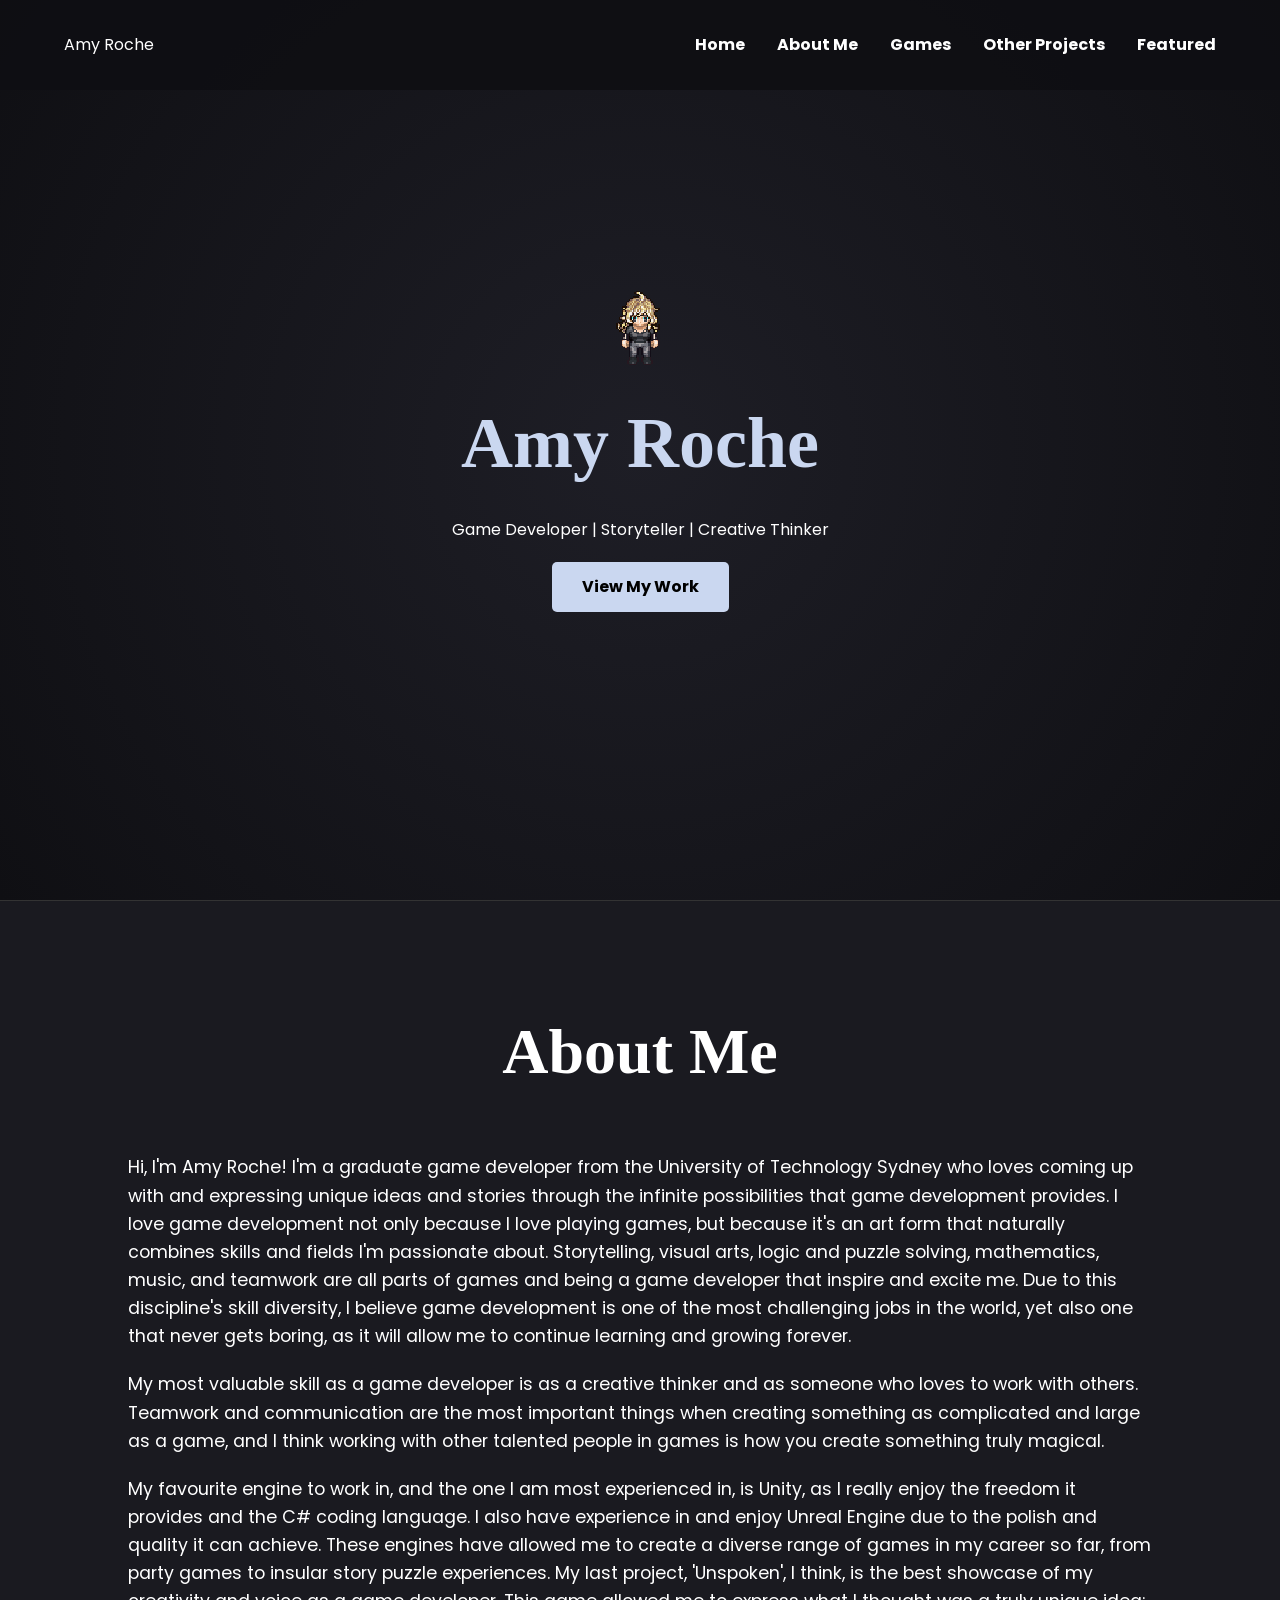
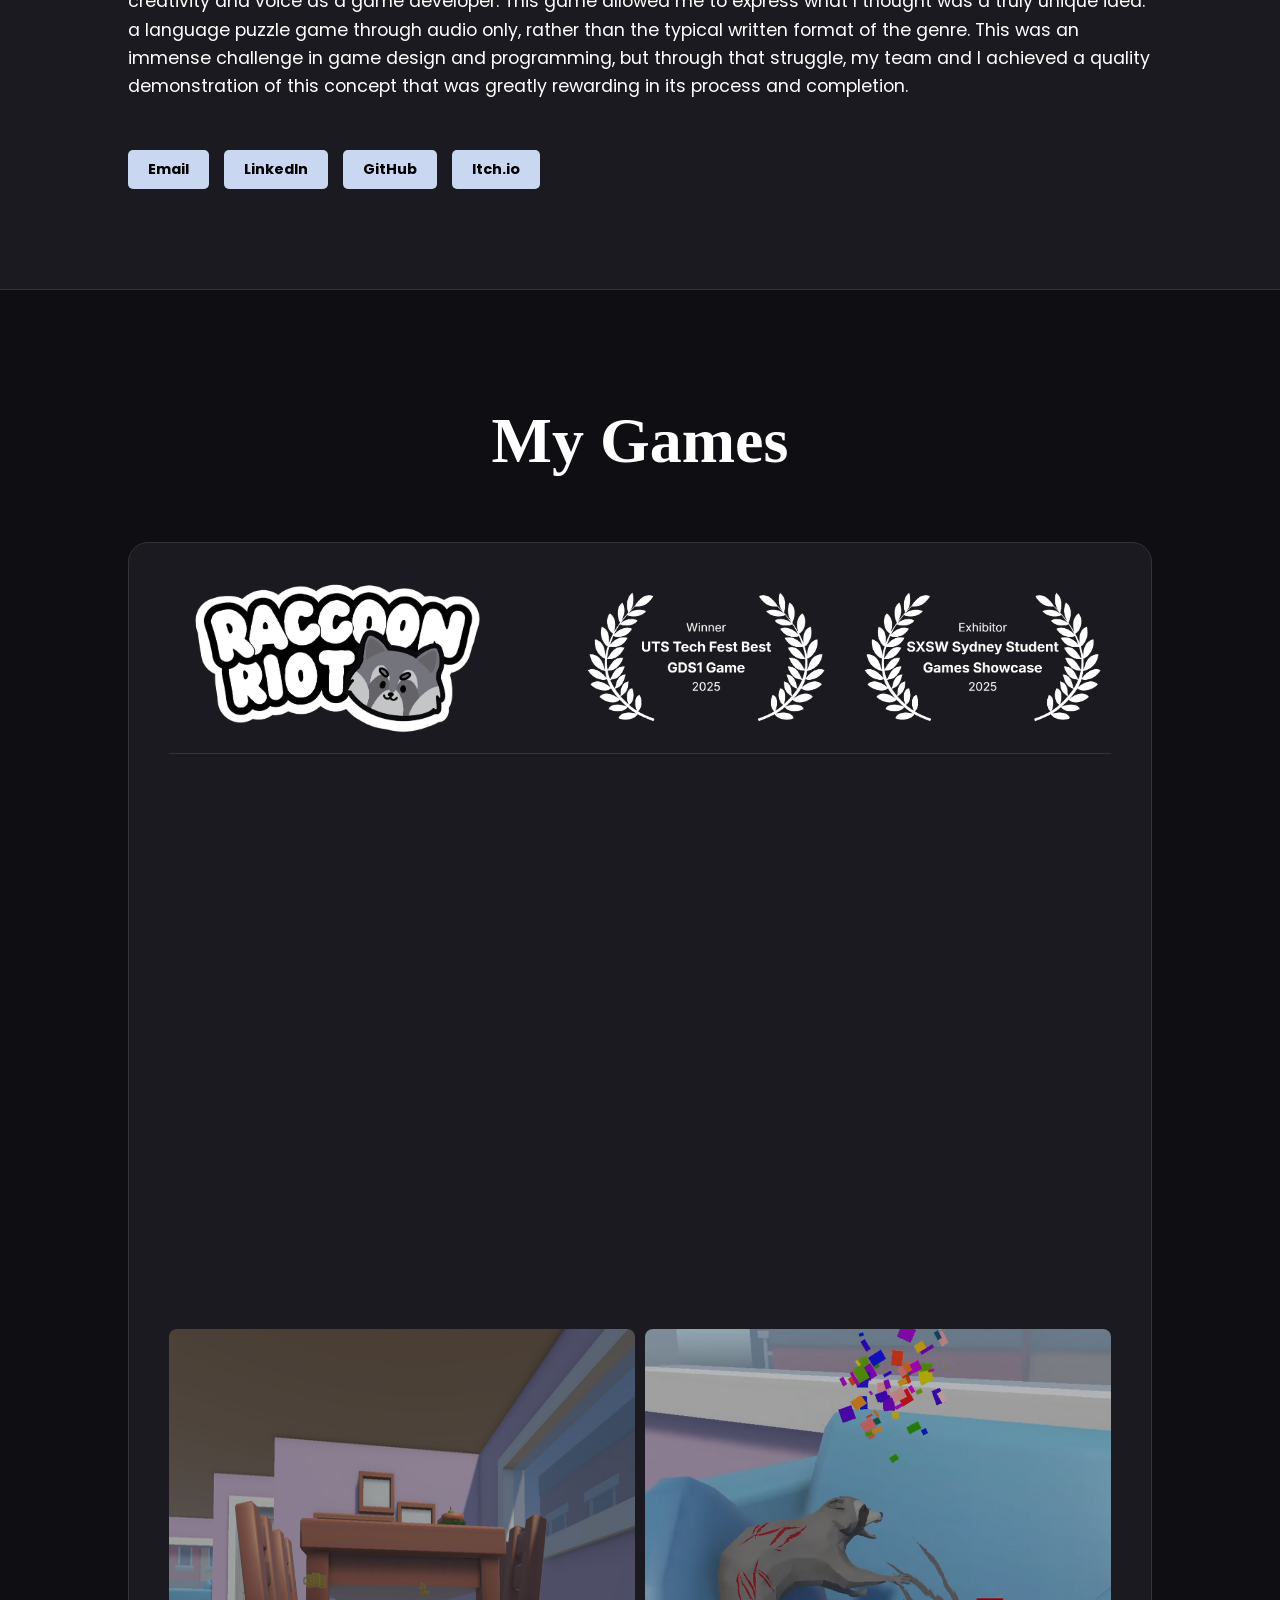
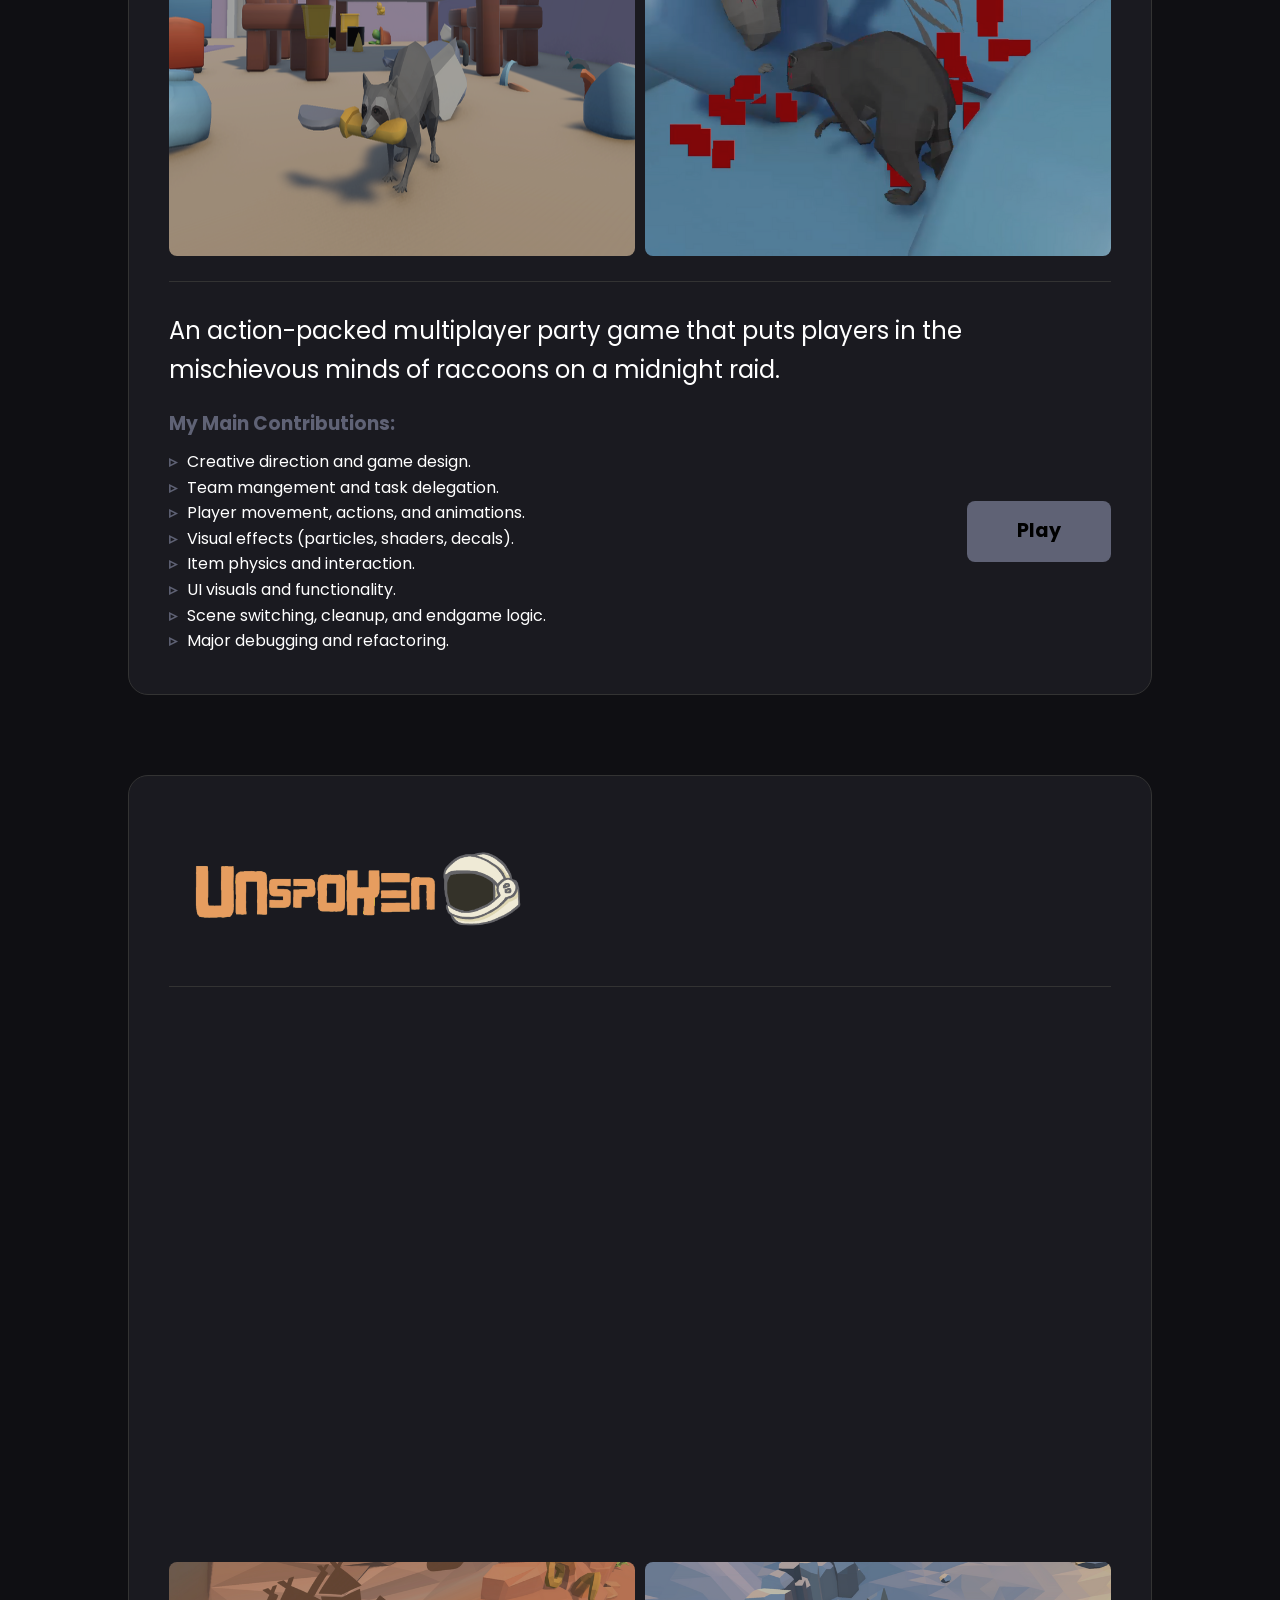
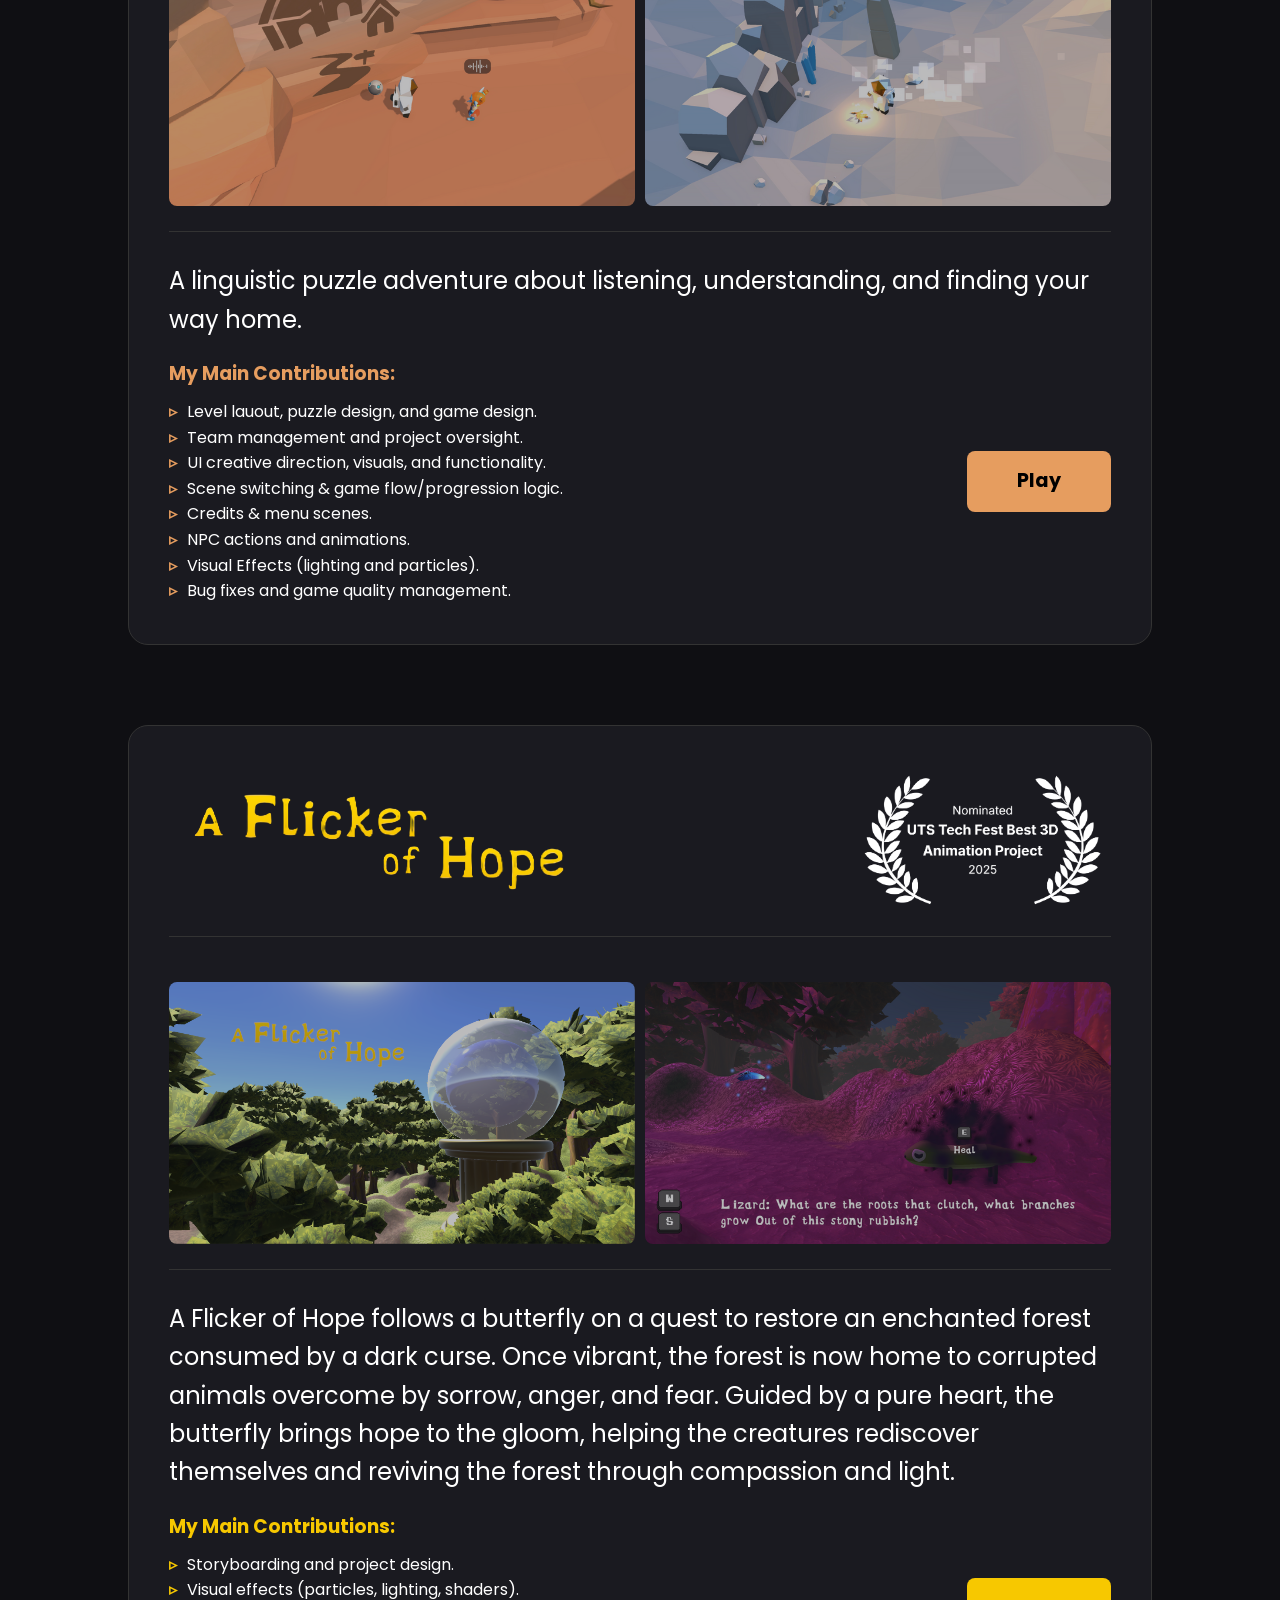
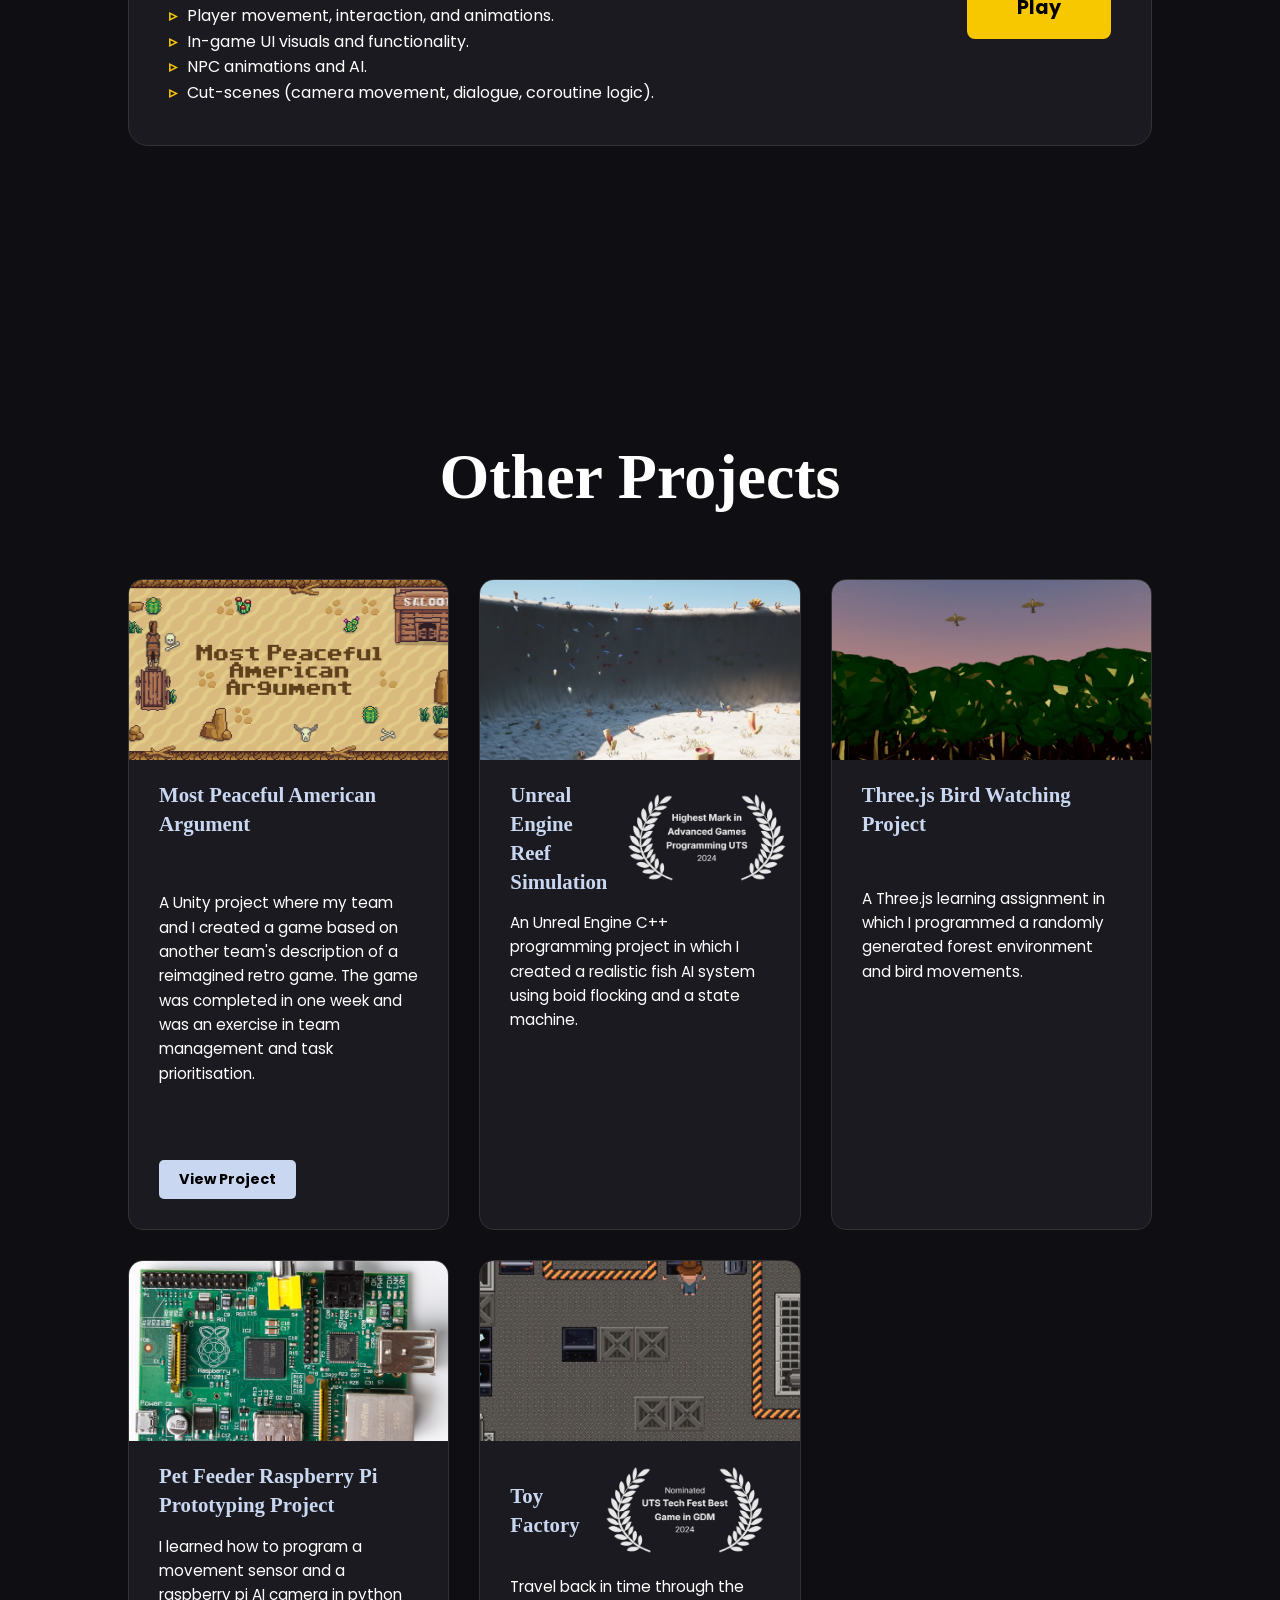
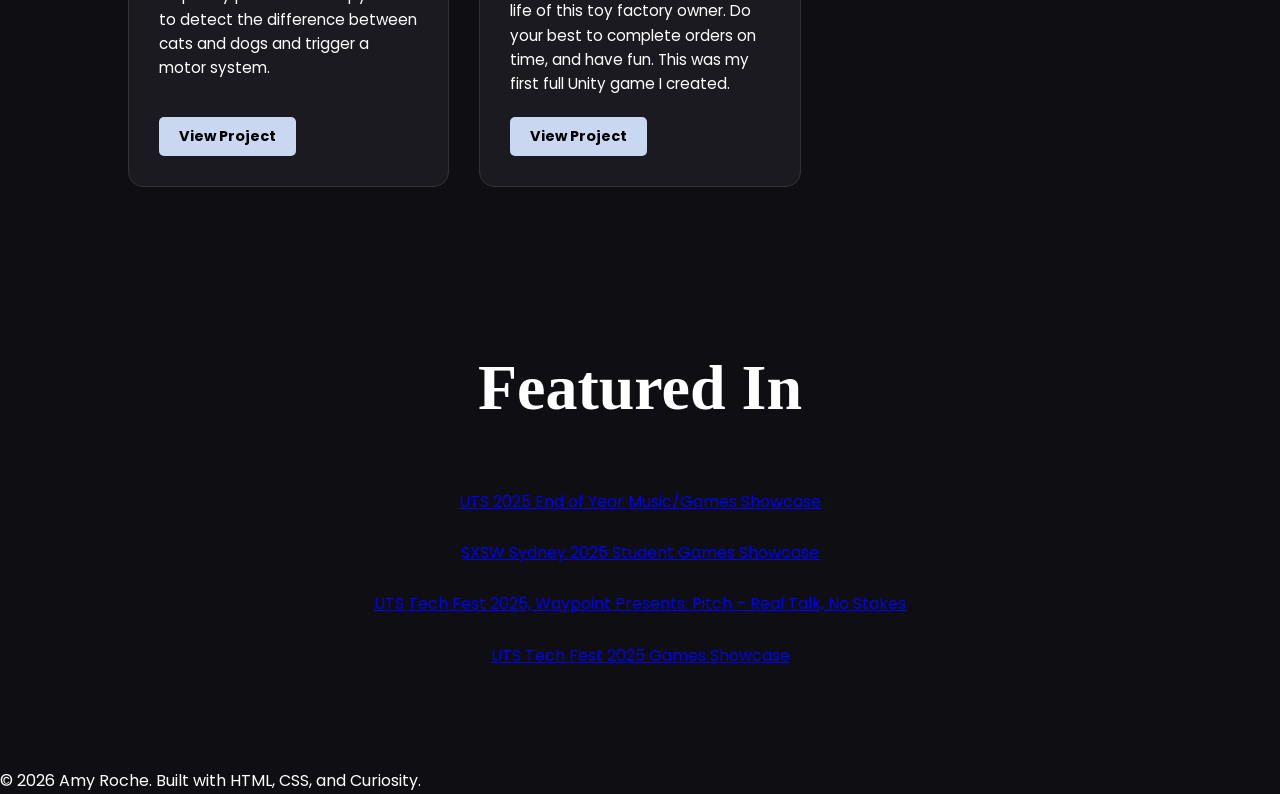
==== docs/index.html @ d03a855a "folder name change" ====
<!DOCTYPE html>
<html lang="en">
<head>
    <meta charset="UTF-8">
    <meta name="viewport" content="width=device-width, initial-scale=1.0">
    <title>Amy Roche | Game Developer Portfolio</title>
    <link rel="stylesheet" href="style.css">
    <link href="https://fonts.googleapis.com/css2?family=Poppins:wght@300;400;700&family=Press+Start+2P&display=swap" rel="stylesheet">
</head>
<body>

    <!-- Navigation -->
    <nav>
        <div class="logo">Amy Roche</div>
        <ul>
            <li><a href="#title">Home</a></li>
            <li><a href="#about">About Me</a></li>
            <li><a href="#projects">Games</a></li>
            <li><a href="#other-projects">Other Projects</a></li>
            <li><a href="#featured">Featured</a></li>
        </ul>
    </nav>

    <!-- Title -->
    <section id="title" class="title">
        <div class="title-content">
            <img id="sprite-character" src="assets/SpriteCharacter/Idle.gif" alt="Sprite">
            <h1><span class="highlight">Amy Roche</span></h1>
            <p>Game Developer | Storyteller | Creative Thinker</p>
            <a href="#projects" class="btn">View My Work</a>
        </div>
    </section>

    <!-- About Me Section -->
    <section id="about" class="about">
        <h2 class="section-title">About Me</h2>
        <div class="about-content">
            <div class="about-text">
                <p>Hi, I'm Amy Roche! I'm a graduate game developer from the University of Technology Sydney who loves coming up with and expressing unique ideas and stories through the infinite possibilities that game development provides. I love game development not only because I love playing games, but because it's an art form that naturally combines skills and fields I'm passionate about. Storytelling, visual arts, logic and puzzle solving, mathematics, music, and teamwork are all parts of games and being a game developer that inspire and excite me. Due to this discipline's skill diversity, I believe game development is one of the most challenging jobs in the world, yet also one that never gets boring, as it will allow me to continue learning and growing forever.</p>

                <p>My most valuable skill as a game developer is as a creative thinker and as someone who loves to work with others. Teamwork and communication are the most important things when creating something as complicated and large as a game, and I think working with other talented people in games is how you create something truly magical.</p>
                    
                <p>My favourite engine to work in, and the one I am most experienced in, is Unity, as I really enjoy the freedom it provides and the C# coding language. I also have experience in and enjoy Unreal Engine due to the polish and quality it can achieve. These engines have allowed me to create a diverse range of games in my career so far, from party games to insular story puzzle experiences. My last project, 'Unspoken', I think, is the best showcase of my creativity and voice as a game developer. This game allowed me to express what I thought was a truly unique idea: a language puzzle game through audio only, rather than the typical written format of the genre. This was an immense challenge in game design and programming, but through that struggle, my team and I achieved a quality demonstration of this concept that was greatly rewarding in its process and completion.</p>
                
                <div class="about-links">
                    <a href="amy@greenwatt.com.au" class="btn-small">Email</a>
                    <a href="https://www.linkedin.com/in/amy-roche-a19516216/" target="_blank" class="btn-small">LinkedIn</a>
                    <a href="https://github.com/amezzles" target="_blank" class="btn-small">GitHub</a>
                    <a href="https://amezzles.itch.io/" target="_blank" class="btn-small">Itch.io</a>
                </div>
            </div>
        </div>
    </section>

    <!-- Projects Section -->
    <section id="projects" class="projects">
        <h2 class="section-title">My Games</h2>

        <!-- PROJECT 1: RACCOON RIOT -->
        <div class="project-card theme-raccoon">
            <!-- Title & Award Section -->
            <div class="project-header">
                <img src="assets/RaccoonLogo.png" alt="Raccoon Riot Logo" class="project-logo">
                <!-- Award Laurels -->
                <div class="awards-container">
                    <div class="award">
                        <img src="assets/RaccoonAward1.png" alt="Award">
                    </div>
                    <div class="award">
                        <img src="assets/RaccoonAward2.png" alt="Award">
                    </div>
                </div>
            </div>

            <div class="project-content">
                <div class="project-media">
                    <div class="video-container">
                        <iframe src="https://www.youtube.com/embed/JwVisF-17L0" frameborder="0" allowfullscreen></iframe>
                    </div>
                    <div class="image-row">
                        <img src="assets/Raccoon1.png" alt="Screenshot">
                        <img src="assets/Raccoon2.png" alt="Screenshot">
                    </div>
                </div>

                <div class="project-info">
                    <p class="description">
                        An action-packed multiplayer party game that puts players in the mischievous minds of raccoons on a midnight raid.
                    </p>
                     <div class="info-footer">
                        <div class="contributions">
                            <h3 class="highlight">My Main Contributions:</h3>
                            <ul class="contribution-list">
                                <li>Creative direction and game design.</li>
                                <li>Team mangement and task delegation.</li>
                                <li>Player movement, actions, and animations.</li>
                                <li>Visual effects (particles, shaders, decals).</li>
                                <li>Item physics and interaction.</li>
                                <li>UI visuals and functionality.</li>
                                <li>Scene switching, cleanup, and endgame logic.</li>
                                <li>Major debugging and refactoring.</li>
                            </ul>
                        </div>
                        <a href="https://leilamei.itch.io/raccoon-riot" target="_blank" class="btn-play">Play</a>
                    </div>
                </div>
            </div>
        </div>

        <!-- PROJECT 2: UNSPOKEN -->
        <div class="project-card reverse theme-unspoken">
            <div class="project-header">
                <img src="assets/UnspokenLogo.png" alt="Unspoken Logo" class="project-logo">
                <div class="awards-container">
                    <!-- Add award here -->
                </div>
            </div>
            <div class="project-content">
                <div class="project-media">
                    <div class="video-container">
                        <iframe src="https://www.youtube.com/embed/9GjKifjIOE0" frameborder="0" allowfullscreen></iframe>
                    </div>
                    <div class="image-row">
                        <img src="assets/Unspoken1.png" alt="Screenshot">
                        <img src="assets/Unspoken2.png" alt="Screenshot">
                    </div>
                </div>
                <div class="project-info">
                    <p class="description">A linguistic puzzle adventure about listening, understanding, and finding your way home.</p>
                    <div class="info-footer">
                        <div class="contributions">
                            <h3 class="highlight">My Main Contributions:</h3>
                            <ul class="contribution-list">
                                <li>Level lauout, puzzle design, and game design.</li>
                                <li>Team management and project oversight.</li>
                                <li>UI creative direction, visuals, and functionality.</li>
                                <li>Scene switching & game flow/progression logic.</li>
                                <li>Credits & menu scenes.</li>
                                <li>NPC actions and animations.</li>
                                <li>Visual Effects (lighting and particles).</li>
                                <li>Bug fixes and game quality management.</li>
                            </ul>
                        </div>
                        <a href="https://leilamei.itch.io/unspoken" target="_blank" class="btn-play">Play</a>
                    </div>
                </div>
            </div>
        </div>

        <!-- PROJECT 3: A Flicker of Hope -->
        <div class="project-card theme-flicker">
            <div class="project-header">
                <img src="assets/FlickerLogo.png" alt="A Flicker of Hope Logo" class="project-logo">
                <div class="awards-container">
                    <div class="award">
                        <img src="assets/FlickerAward1.png" alt="Award">
                    </div>
                </div>
            </div>
            <div class="project-content">
                <div class="project-media">
                    <!--<div class="video-container">
                        <iframe src="" frameborder="0" allowfullscreen></iframe>
                    </div>-->
                    <div class="image-row">
                        <img src="assets/Flicker1.png" alt="Screenshot">
                        <img src="assets/Flicker2.png" alt="Screenshot">
                    </div>
                </div>
                <div class="project-info">
                    <p class="description">A Flicker of Hope follows a butterfly on a quest to restore an enchanted forest consumed by a dark curse. Once vibrant, the forest is now home to corrupted animals overcome by sorrow, anger, and fear. Guided by a pure heart, the butterfly brings hope to the gloom, helping the creatures rediscover themselves and reviving the forest through compassion and light.</p>
                    <div class="info-footer">
                        <div class="contributions">
                            <h3 class="highlight">My Main Contributions:</h3>
                            <ul class="contribution-list">
                                <li>Storyboarding and project design.</li>
                                <li>Visual effects (particles, lighting, shaders).</li>
                                <li>Player movement, interaction, and animations.</li>
                                <li>In-game UI visuals and functionality.</li>
                                <li>NPC animations and AI.</li>
                                <li>Cut-scenes (camera movement, dialogue, coroutine logic).</li>
                            </ul>
                        </div>
                        <a href="https://leilamei.itch.io/a-flicker-of-hope" target="_blank" class="btn-play">Play</a>
                    </div>    
                </div>
            </div>
        </div>

    </section>

    <!-- Other Projects Section -->
    <section id="other-projects" class="projects">
        <h2 class="section-title">Other Projects</h2>
        
        <div class="other-projects-grid">
            <!-- Most Peaceful American Argument -->
            <div class="minor-card">
                <img src="assets/project-cover-mpaa.png" alt="Most Peaceful American Argument Cover" class="minor-card-img">
                <div class="minor-card-content">
                    <h3>Most Peaceful American Argument</h3>
                    <p>A Unity project where my team and I created a game based on another team's description of a reimagined retro game. The game was completed in one week and was an exercise in team management and task prioritisation.</p>
                    <a href="https://leilamei.itch.io/most-peaceful-american-argument" target="_blank" class="btn-small">View Project</a>
                </div>
            </div>

            <!-- Reef Simulation -->
            <div class="minor-card">
                <img src="assets/project-cover-reef.png" alt="Reef Simulation Cover" class="minor-card-img">
                <div class="minor-card-content">
                    <div class="minor-card-header">
                        <h3>Unreal Engine Reef Simulation</h3>
                        <img src="assets/ReefAward.png" alt="Award Laurel" class="minor-award-laurel">
                    </div>
                    <p>An Unreal Engine C++ programming project in which I created a realistic fish AI system using boid flocking and a state machine.</p>
                    <div class="minor-video-container">
                        <iframe src="https://www.youtube.com/embed/jqcKYyUWjB8" title="YouTube video player" frameborder="0" allow="accelerometer; autoplay; clipboard-write; encrypted-media; gyroscope; picture-in-picture" allowfullscreen></iframe>
                    </div>
                </div>
            </div>

            <!-- Bird Watching -->
            <div class="minor-card">
                <img src="assets/project-cover-bird.png" alt="Bird Watching Cover" class="minor-card-img">
                <div class="minor-card-content">
                    <h3>Three.js Bird Watching Project</h3>
                    <p>A Three.js learning assignment in which I programmed a randomly generated forest environment and bird movements.</p>
                    <div class="minor-video-container">
                        <iframe src="https://www.youtube.com/embed/j8v9v_ld2KM" title="YouTube video player" frameborder="0" allow="accelerometer; autoplay; clipboard-write; encrypted-media; gyroscope; picture-in-picture" allowfullscreen></iframe>
                    </div>
                </div>
            </div>

            <!-- Pet Feeder Raspberry Pi Prototyping Project -->
            <div class="minor-card">
                <img src="assets/project-cover-pet-feeder.jpg" alt="Pet Feeder Cover" class="minor-card-img">
                <div class="minor-card-content">
                    <h3>Pet Feeder Raspberry Pi Prototyping Project</h3>
                    <p>I learned how to program a movement sensor and a raspberry pi AI camera in python to detect the difference between cats and dogs and trigger a motor system.</p>
                    <a href="https://github.com/amezzles/PrototypingProject" target="_blank" class="btn-small">View Project</a>
                </div>
            </div>

            <!-- Toy Factory -->
            <div class="minor-card">
                <img src="assets/project-cover-toy-factory.png" alt="Toy Factory Cover" class="minor-card-img">
                <div class="minor-card-content">
                    <div class="minor-card-header">
                        <h3>Toy Factory</h3>
                        <img src="assets/ToyFactoryAward.png" alt="Award Laurel" class="minor-award-laurel">
                    </div>
                    <p>Travel back in time through the life of this toy factory owner. Do your best to complete orders on time, and have fun. This was my first full Unity game I created.</p>
                    <a href="https://jcostamiranda.itch.io/toy-factory" target="_blank" class="btn-small">View Project</a>
                </div>
            </div>
        </div>
    </section>

    <!-- Featured In Section -->
    <section id="featured" class="featured">
        <h2 class="section-title">Featured In</h2>
        <ul class="featured-list">
            <p><a href="https://www.gamesstudio.org/articles/celebrating-9-years-innovation-and-collaboration" target="_blank">UTS 2025 End of Year Music/Games Showcase</a></p>
            <br></ul>
            <p><a href="https://www.gamesstudio.org/articles/classroom-global-stage-students-present-sxsw" target="_blank">SXSW Sydney 2025 Student Games Showcase</a></p>
            <br></ul>
            <p><a href="https://www.gamesstudio.org/articles/pitching-purpose-how-waypoint%E2%80%99s-%E2%80%9Creal-talk-no-stakes%E2%80%9D-gave-uts-game-devs-glimpse-industry" target="_blank">UTS Tech Fest 2025, Waypoint Presents: Pitch – Real Talk, No Stakes</a></p>
            <br></ul>
            <p><a href="https://www.gamesstudio.org/articles/record-breaking-uts-games-showcase-celebrates-nine-years-student-innovation" target="_blank">UTS Tech Fest 2025 Games Showcase</a></p>
        </ul>
    </section>

    <!-- Footer -->
    <footer>
        <p>&copy; 2026 Amy Roche. Built with HTML, CSS, and Curiosity.</p>
    </footer>

    <script>
        const sprite = document.getElementById('sprite-character');
        const idleImg = 'assets/SpriteCharacter/Idle.gif';
        const walkImg = 'assets/SpriteCharacter/Walk.gif';
        
        let xPos = 0;
        let isMovingLeft = false;
        let isMovingRight = false;
        let isWalking = false;

        document.addEventListener('keydown', (e) => {
            if (e.key === 'ArrowLeft') isMovingLeft = true;
            if (e.key === 'ArrowRight') isMovingRight = true;
        });

        document.addEventListener('keyup', (e) => {
            if (e.key === 'ArrowLeft') isMovingLeft = false;
            if (e.key === 'ArrowRight') isMovingRight = false;
        });

        function gameLoop() {
            let moved = false;
            const screenHalfWidth = window.innerWidth / 2;

            if (isMovingLeft) {
                xPos -= 4;
                moved = true;
            } else if (isMovingRight) {
                xPos += 4; 
                moved = true;
            }

            if (moved && !isWalking) {
                sprite.src = walkImg;
                isWalking = true;
            } else if (!moved && isWalking) {
                sprite.src = idleImg;
                isWalking = false;
            }
            
            if (xPos > screenHalfWidth) {
                xPos = -screenHalfWidth;
            }
            
            if (xPos < -screenHalfWidth) {
                xPos = screenHalfWidth;
            }

            if (isMovingLeft) {
                sprite.style.transform = `translateX(${xPos}px) scaleX(-1)`;
            } else if (isMovingRight) {
                sprite.style.transform = `translateX(${xPos}px) scaleX(1)`;
            } else {
                const currentScaleX = sprite.style.transform.includes('scaleX(-1)') ? -1 : 1;
                sprite.style.transform = `translateX(${xPos}px) scaleX(${currentScaleX})`;
            }

            requestAnimationFrame(gameLoop);
        }

        gameLoop();
    </script>
</body>
</html>

</body>
</html>
---- docs/style.css ----
@font-face {
    font-family: 'MyCustomFont';
    src: url('assets/fonts/Murva/Murva\ Font\ Demo.ttf') format('truetype');
    font-weight: normal;
    font-style: normal;
}

/* =========================================
   1. GENERAL & VARIABLES
   ========================================= */
:root {
    --bg-color: #0f0f13;
    --card-bg: #1a1a20;
    --accent-color: #cad7f0;
    --text-color: #ffffff;
    --body-font: 'Poppins', sans-serif;
    --heading-font: 'MyCustomFont', cursive;
}

* {
    margin: 0;
    padding: 0;
    box-sizing: border-box;
}

html {
    scroll-behavior: smooth;
}

body {
    background-color: var(--bg-color);
    color: var(--text-color);
    font-family: var(--body-font);
    line-height: 1.6;
}

/* =========================================
   2. TYPOGRAPHY
   ========================================= */
.highlight {
    color: var(--accent-color);
}

.section-title {
    font-family: var(--heading-font);
    text-align: center;
    margin-bottom: 50px;
    font-size: 4rem;
}

.description {
    margin-top: 10px;
    margin-bottom: 20px;
    font-size: x-large;
}

/* =========================================
   3. NAVIGATION
   ========================================= */
nav {
    display: flex;
    justify-content: space-between;
    align-items: center;
    padding: 2rem 5%;
    position: fixed;
    width: 100%;
    z-index: 100;
    background: rgba(15, 15, 19, 0.9);
}

nav ul {
    display: flex;
    list-style: none;
}

nav ul li {
    margin-left: 2rem;
}

nav a {
    color: white;
    text-decoration: none;
    font-weight: bold;
    transition: 0.3s;
}

nav a:hover {
    color: var(--accent-color);
}

/* =========================================
   4. TITLE SECTION
   ========================================= */
.title {
    height: 100vh;
    display: flex;
    align-items: center;
    justify-content: center;
    text-align: center;
    background: radial-gradient(circle, #1e1e26 0%, #0f0f13 100%);
}

.title h1 {
    font-family: var(--heading-font);
    font-size: 4.5rem;
    margin-bottom: 1rem;
}

#sprite-character {
    height: 80px;
    width: auto;
    image-rendering: pixelated;
    margin-bottom: 10px;
    display: inline-block;
    will-change: transform;
}

/* =========================================
   5. PROJECTS & CARDS
   ========================================= */
.projects {
    padding: 100px 10%;
}

.project-card {
    background: var(--card-bg);
    padding: 40px;
    border-radius: 20px;
    margin-bottom: 80px;
    border: 1px solid #333;
    display: flex;
    flex-direction: column; 
    gap: 20px;
    transition: transform 0.3s ease, border-color 0.3s ease;
}

.project-card:hover {
    transform: translateY(-5px);
    border-color: var(--accent-color);
}

.project-header {
    display: flex;
    justify-content: space-between;
    align-items: center;
    border-bottom: 1px solid #333;
    padding-bottom: 20px;
    margin-bottom: 10px;
}

.project-header h2 {
    font-family: var(--heading-font);
    font-size: 1.8rem;
    color: var(--accent-color);
}

.project-logo {
    max-height: 150px;
    width: auto;
    object-fit: contain;
}

.project-content {
    display: flex;
    flex-direction: column;
    gap: 20px;
}

/* Custom Project Colours */
.theme-raccoon {
    --accent-color: rgb(95,98,117);
    --text-color: rgb(223,224,230);
}

.theme-unspoken {
    --accent-color: rgb(230,157,95);
    --text-color: rgb(104,137,151);
}

.theme-flicker {
    --accent-color: rgb(247,200,0);
    --text-color: rgb(119,164,207);
}

/* =========================================
   6. PROJECT MEDIA (Video & Images)
   ========================================= */
.project-media {
    border-bottom: 1px solid #333;
    padding-bottom: 25px;
}

.video-container {
    position: relative;
    padding-bottom: 56.25%;
    height: 0;
    overflow: hidden;
    border-radius: 8px;
}

.video-container iframe {
    position: absolute;
    top: 0;
    left: 0;
    width: 100%;
    height: 100%;
}

.image-row {
    display: flex;
    gap: 10px;
    margin-top: 15px;
}

.image-row img {
    width: calc(50% - 5px);
    border-radius: 8px;
    opacity: 0.7;
    transition: 0.3s;
}

.image-row img:hover {
    opacity: 1;
}

/* =========================================
   7. LISTS & INFO
   ========================================= */
.list {
    padding: 20px;
}

.info-footer {
    display: flex;
    justify-content: space-between;
    align-items: center;
    gap: 30px;
}

.contributions {
    flex: 1;
}

.contribution-list {
    list-style: none;
    margin-top: 10px;
    font-size: medium;
}

.contribution-list li::before {
    content: "▹";
    color: var(--accent-color);
    margin-right: 10px;
    font-weight: bold;
}

/* =========================================
   8. AWARDS
   ========================================= */
.awards-container {
    display: flex;
    gap: 20px;
    align-items: center;
}

.award {
    display: flex;
    align-items: center;
    justify-content: center;
}

.award img {
    height: 150px;
    width: auto;
    object-fit: contain;
}

/* =========================================
   9. BUTTONS
   ========================================= */
.btn, .btn-small, .btn-play {
    display: inline-block;
    background: var(--accent-color);
    color: #000;
    text-decoration: none;
    font-weight: bold;
    border-radius: 5px;
    transition: 0.3s;
}

.btn {
    padding: 12px 30px;
    margin-top: 20px;
}

.btn-small {
    padding: 8px 20px;
    font-size: 0.9rem;
    margin-top: 20px;
}

.btn-play {
    padding: 15px 50px;
    font-size: 1.2rem;
    border-radius: 8px;
    white-space: nowrap;
}

.btn:hover, .btn-small:hover, .btn-play:hover {
    box-shadow: 0 0 20px var(--accent-color);
}

/* =========================================
   10. RESPONSIVE DESIGN
   ========================================= */
@media (max-width: 1000px) {
    .project-header {
        flex-direction: column;
        text-align: center;
        gap: 20px;
    }

    .info-footer {
        flex-direction: column;
        align-items: flex-start;
    }

    .btn-play {
        width: 100%;
        text-align: center;
        margin-top: 20px;
    }
}

/* =========================================
   11. OTHER PROJECTS
   ========================================= */
.other-projects-grid {
    display: grid;
    grid-template-columns: repeat(auto-fit, minmax(300px, 1fr));
    gap: 30px;
}

.minor-card {
    background: var(--card-bg);
    border-radius: 15px;
    border: 1px solid #333;
    display: flex;
    flex-direction: column;
    overflow: hidden;
    transition: transform 0.3s ease, border-color 0.3s ease;
}

.minor-card:hover {
    transform: translateY(-5px);
    border-color: var(--accent-color);
}

.minor-card-img {
    width: 100%;
    height: 180px;
    object-fit: cover;
}

.minor-card-content {
    padding: 20px 30px 30px;
    display: flex;
    flex-direction: column;
    flex-grow: 1;
}

.minor-card-header {
    display: flex;
    justify-content: space-between;
    align-items: center;
    gap: 15px;
    margin-bottom: 15px;
}

.minor-card-content h3 {
    font-family: var(--heading-font);
    font-size: 1.3rem;
    color: var(--accent-color);
    line-height: 1.4;
    flex-grow: 1;
}

.minor-card-content h3:only-child {
    margin-bottom: 15px;
}

.minor-card-content p {
    font-size: 0.95rem;
    margin-bottom: 20px;
    flex-grow: 1;
}

.minor-award-laurel {
    width: 170px;
    height: auto;
    opacity: 0.9;
}

.minor-card-content .btn-small,
.minor-video-container {
    margin-top: auto;
    align-self: flex-start;
}

.minor-video-container {
    position: relative;
    padding-bottom: 56.25%;
    height: 0;
    overflow: hidden;
    width: 100%;
    border-radius: 8px;
}

.minor-video-container iframe {
    position: absolute;
    top: 0;
    left: 0;
    width: 100%;
    height: 100%;
}

/* =========================================
   12. FEATURED IN SECTION
   ========================================= */
.featured {
    padding: 50px 10% 100px;
    text-align: center;
}

.featured-content {
    display: flex;
    flex-direction: column;
    gap: 20px;
    font-size: 1.1rem;
}

.featured-content a {
    color: var(--text-color);
    text-decoration: none;
    transition: 0.3s ease;
}

.featured-content a:hover {
    color: var(--accent-color);
    text-shadow: 0 0 10px var(--accent-color);
}

/* =========================================
   13. ABOUT ME
   ========================================= */
.about {
    padding: 100px 10%;
    background-color: var(--card-bg);
    border-top: 1px solid #333;
    border-bottom: 1px solid #333;
}

.about-content {
    display: flex;
    align-items: center;
    gap: 50px;
}

.about-image {
    flex: 1;
    max-width: 400px;
}

.about-image img {
    width: 100%;
    border-radius: 20px;
    border: 2px solid var(--accent-color);
    box-shadow: 0 0 15px rgba(188, 190, 182, 0.2);
}

.about-text {
    flex: 2;
}

.about-text p {
    font-size: 1.1rem;
    margin-bottom: 20px;
}

.about-links {
    display: flex;
    gap: 15px;
    flex-wrap: wrap;
    margin-top: 30px;
}

@media (max-width: 1000px) {
    .about-content {
        flex-direction: column;
        text-align: center;
    }
    
    .about-links {
        justify-content: center;
    }
}
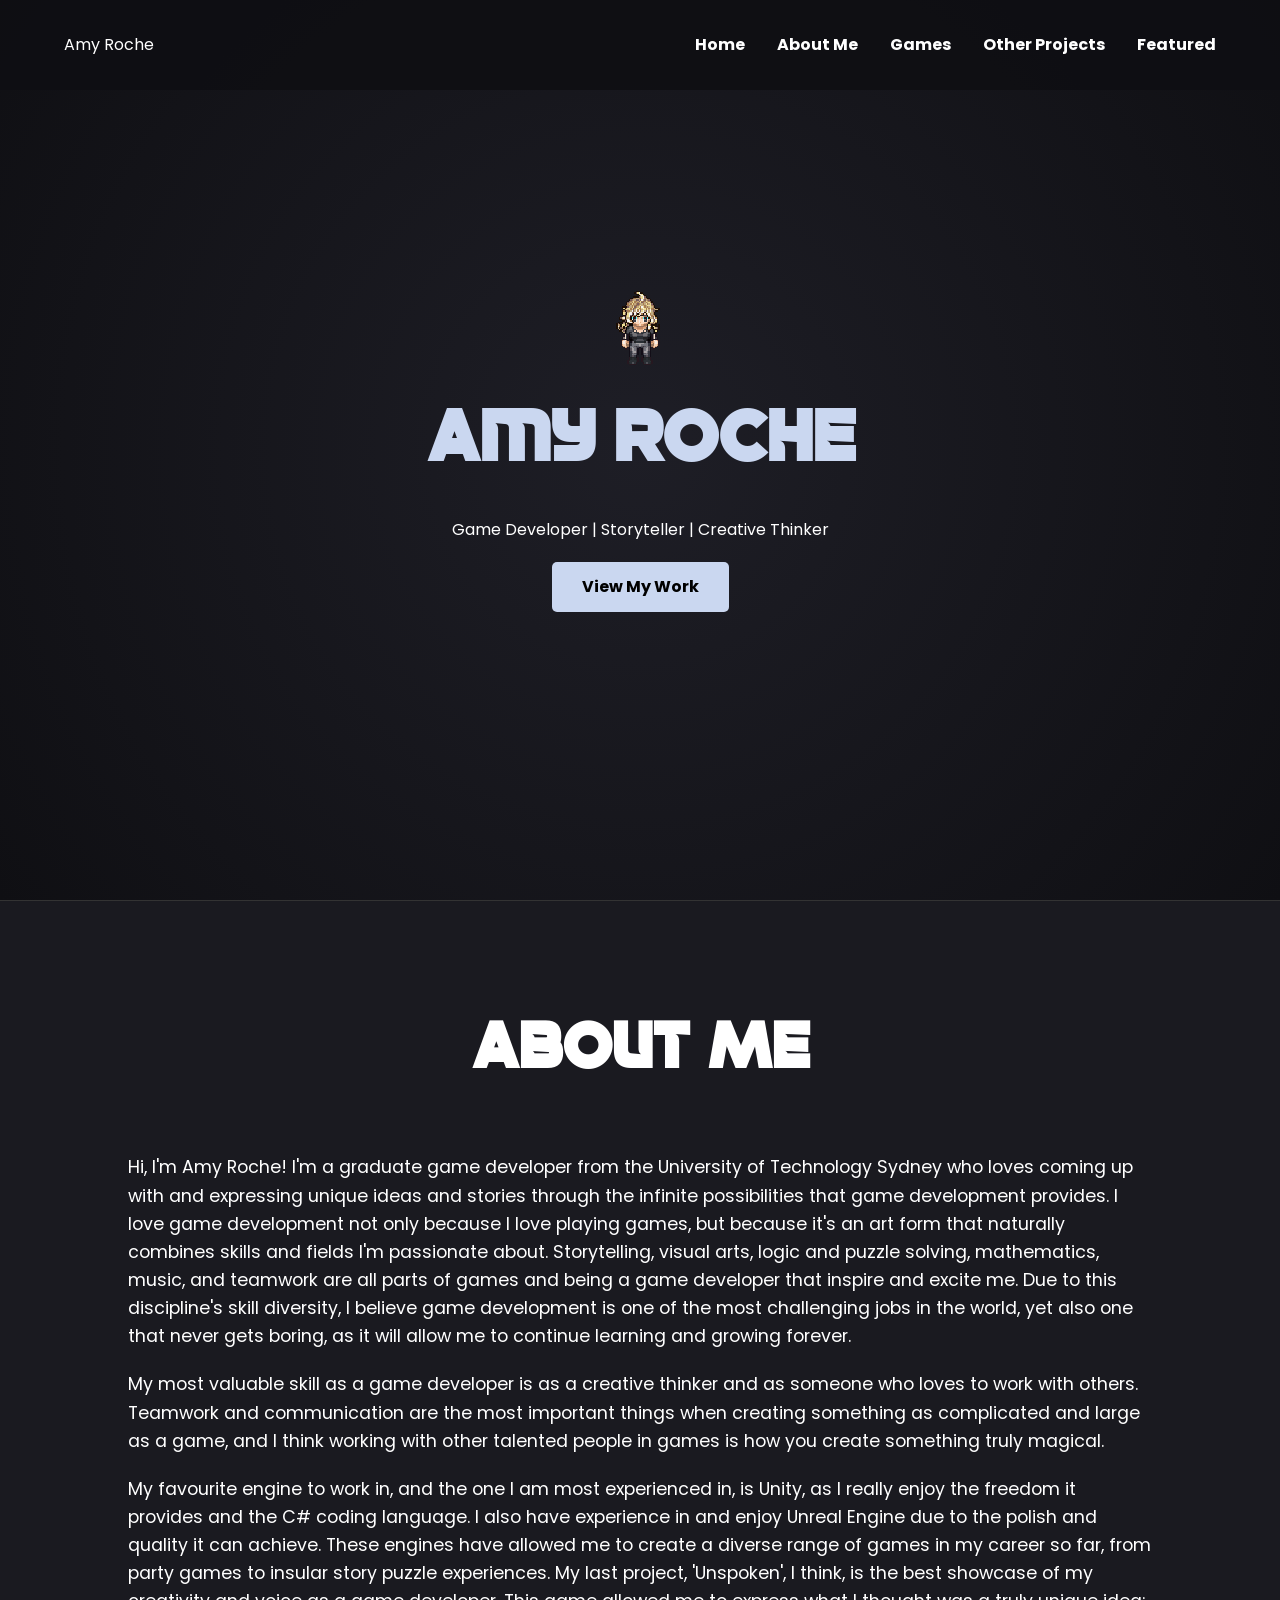
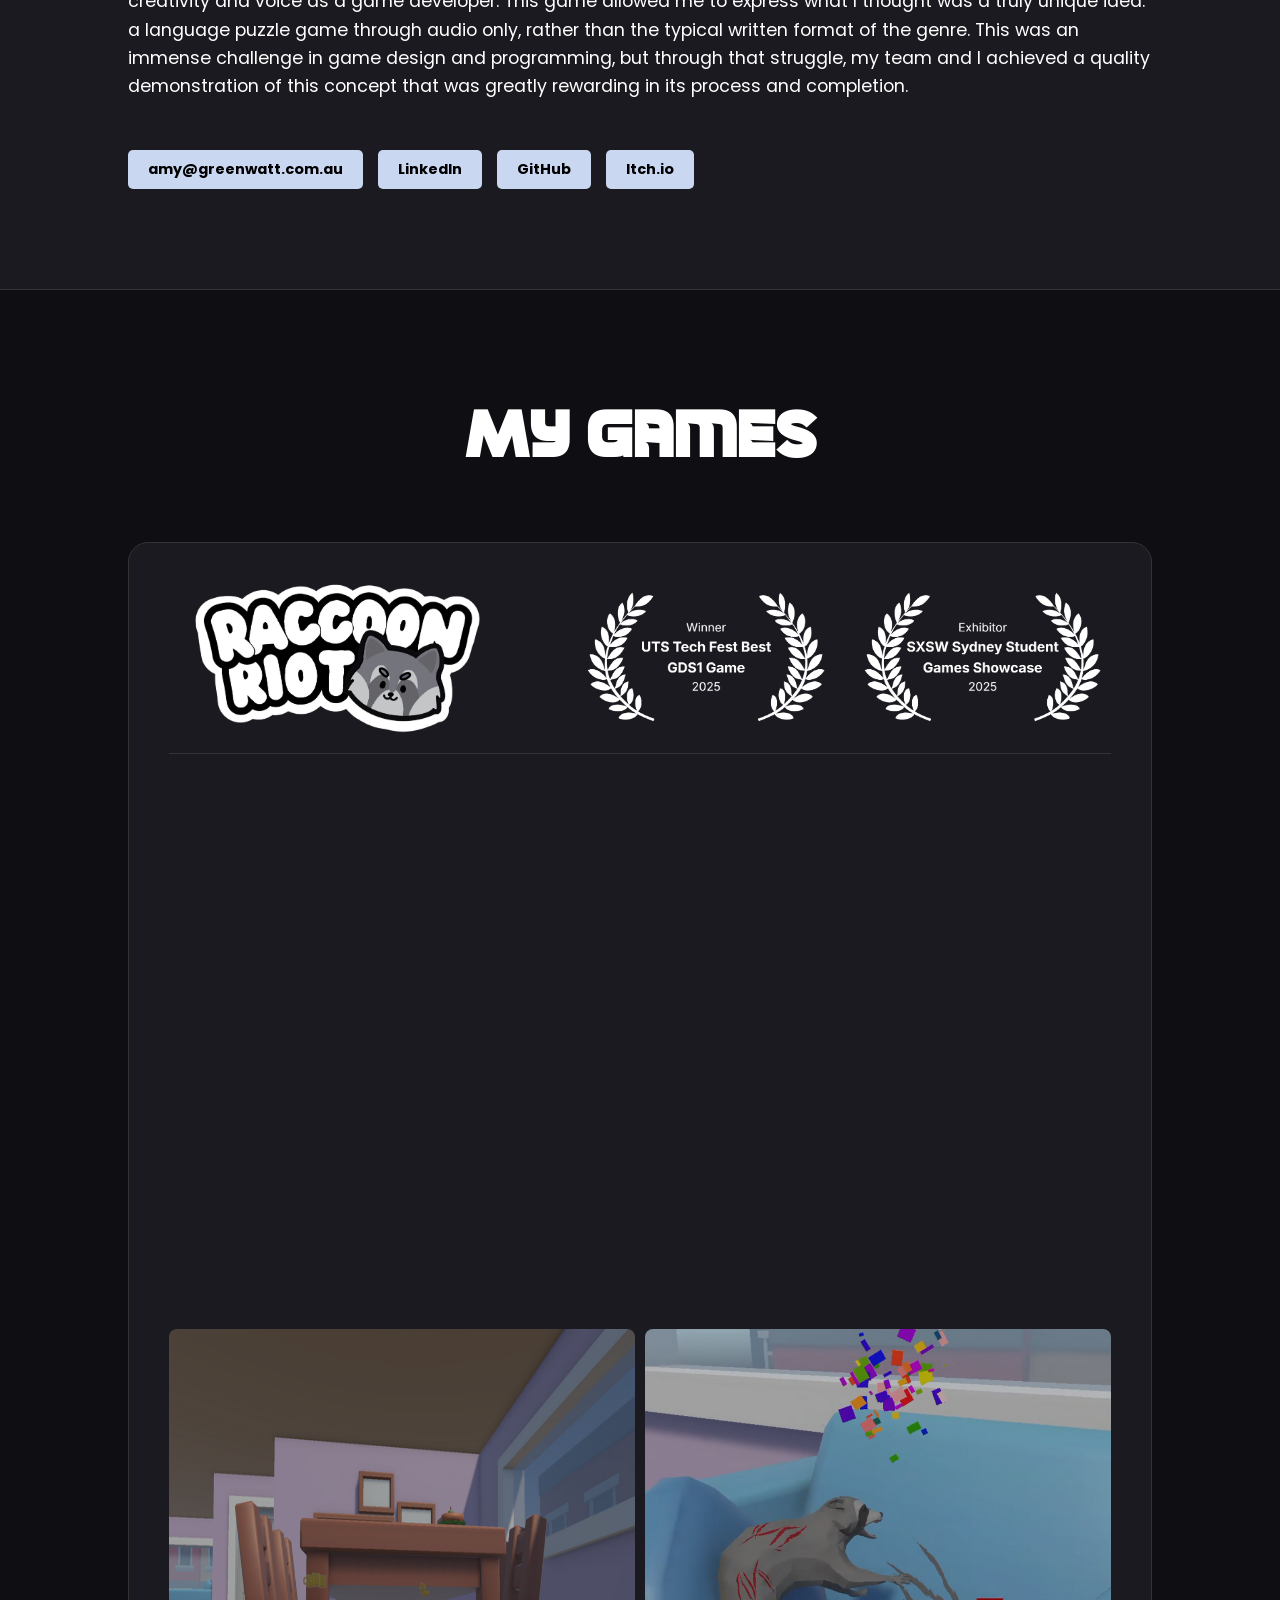
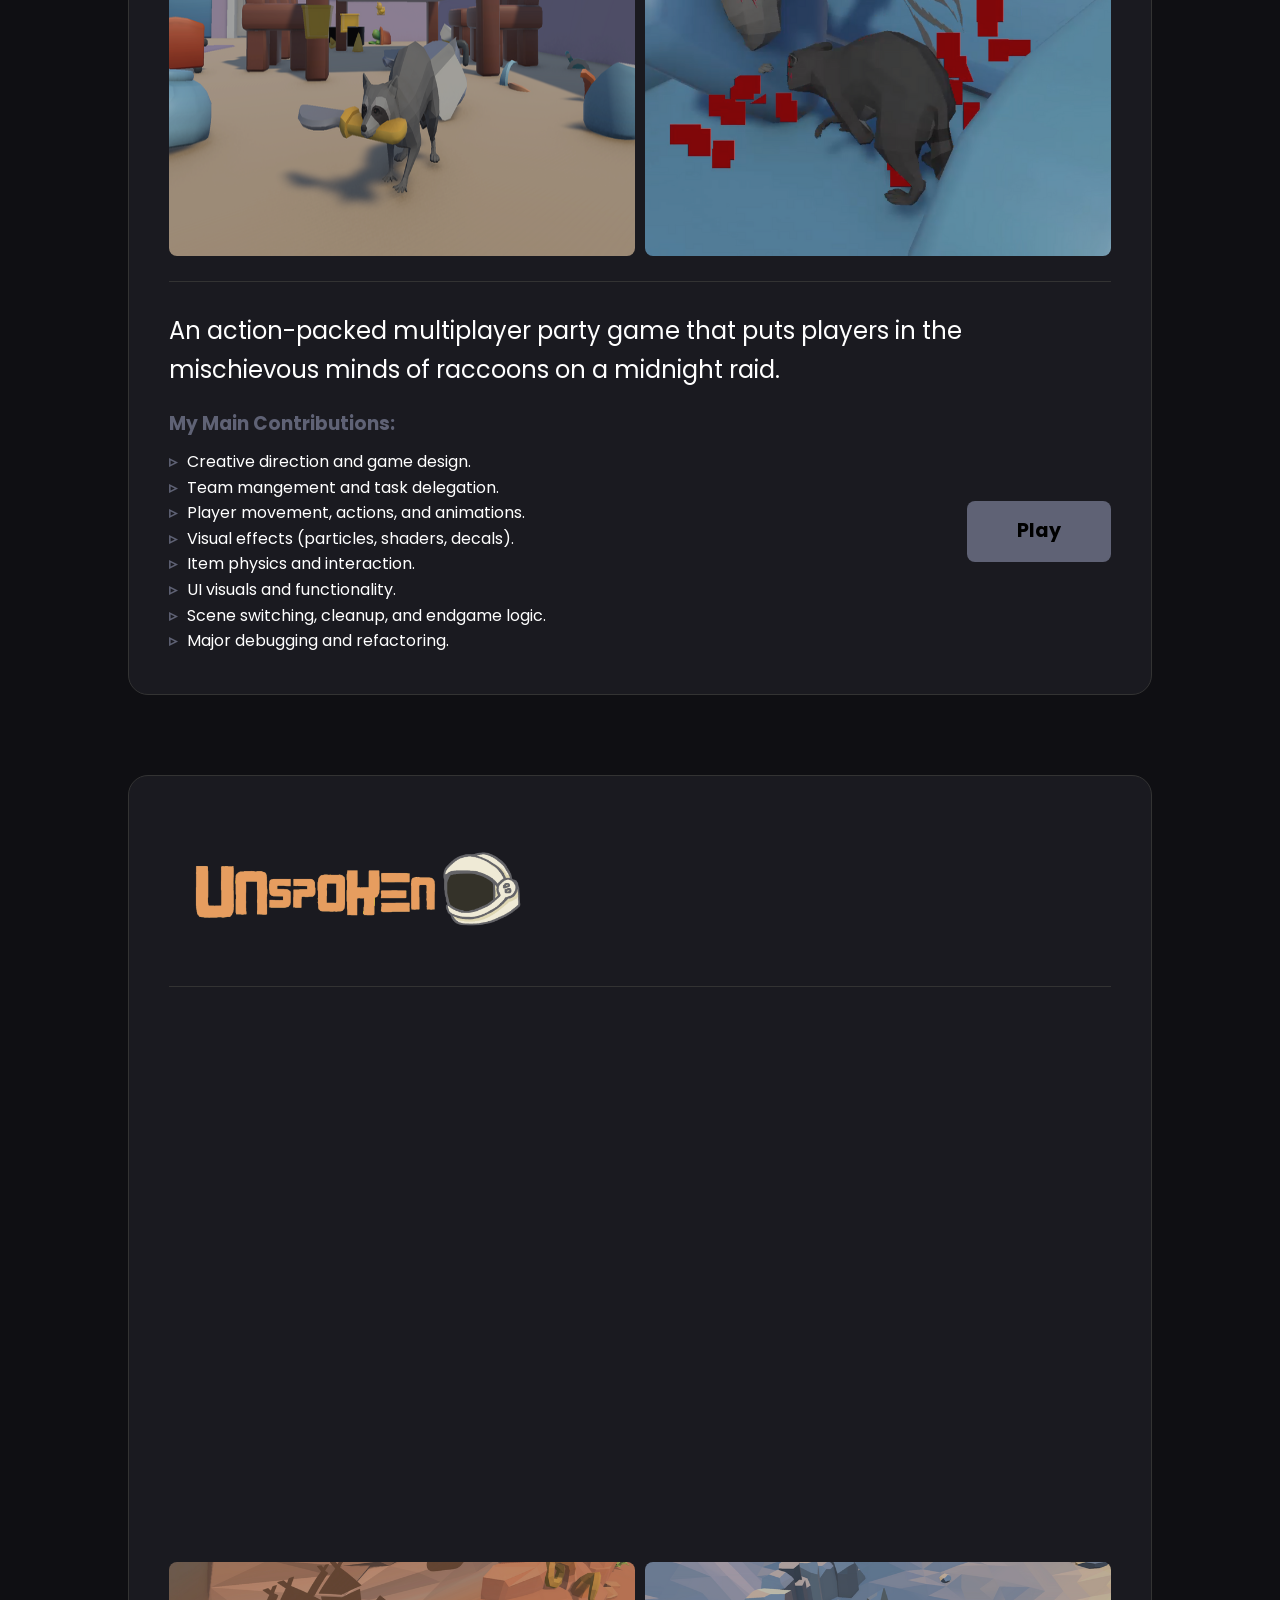
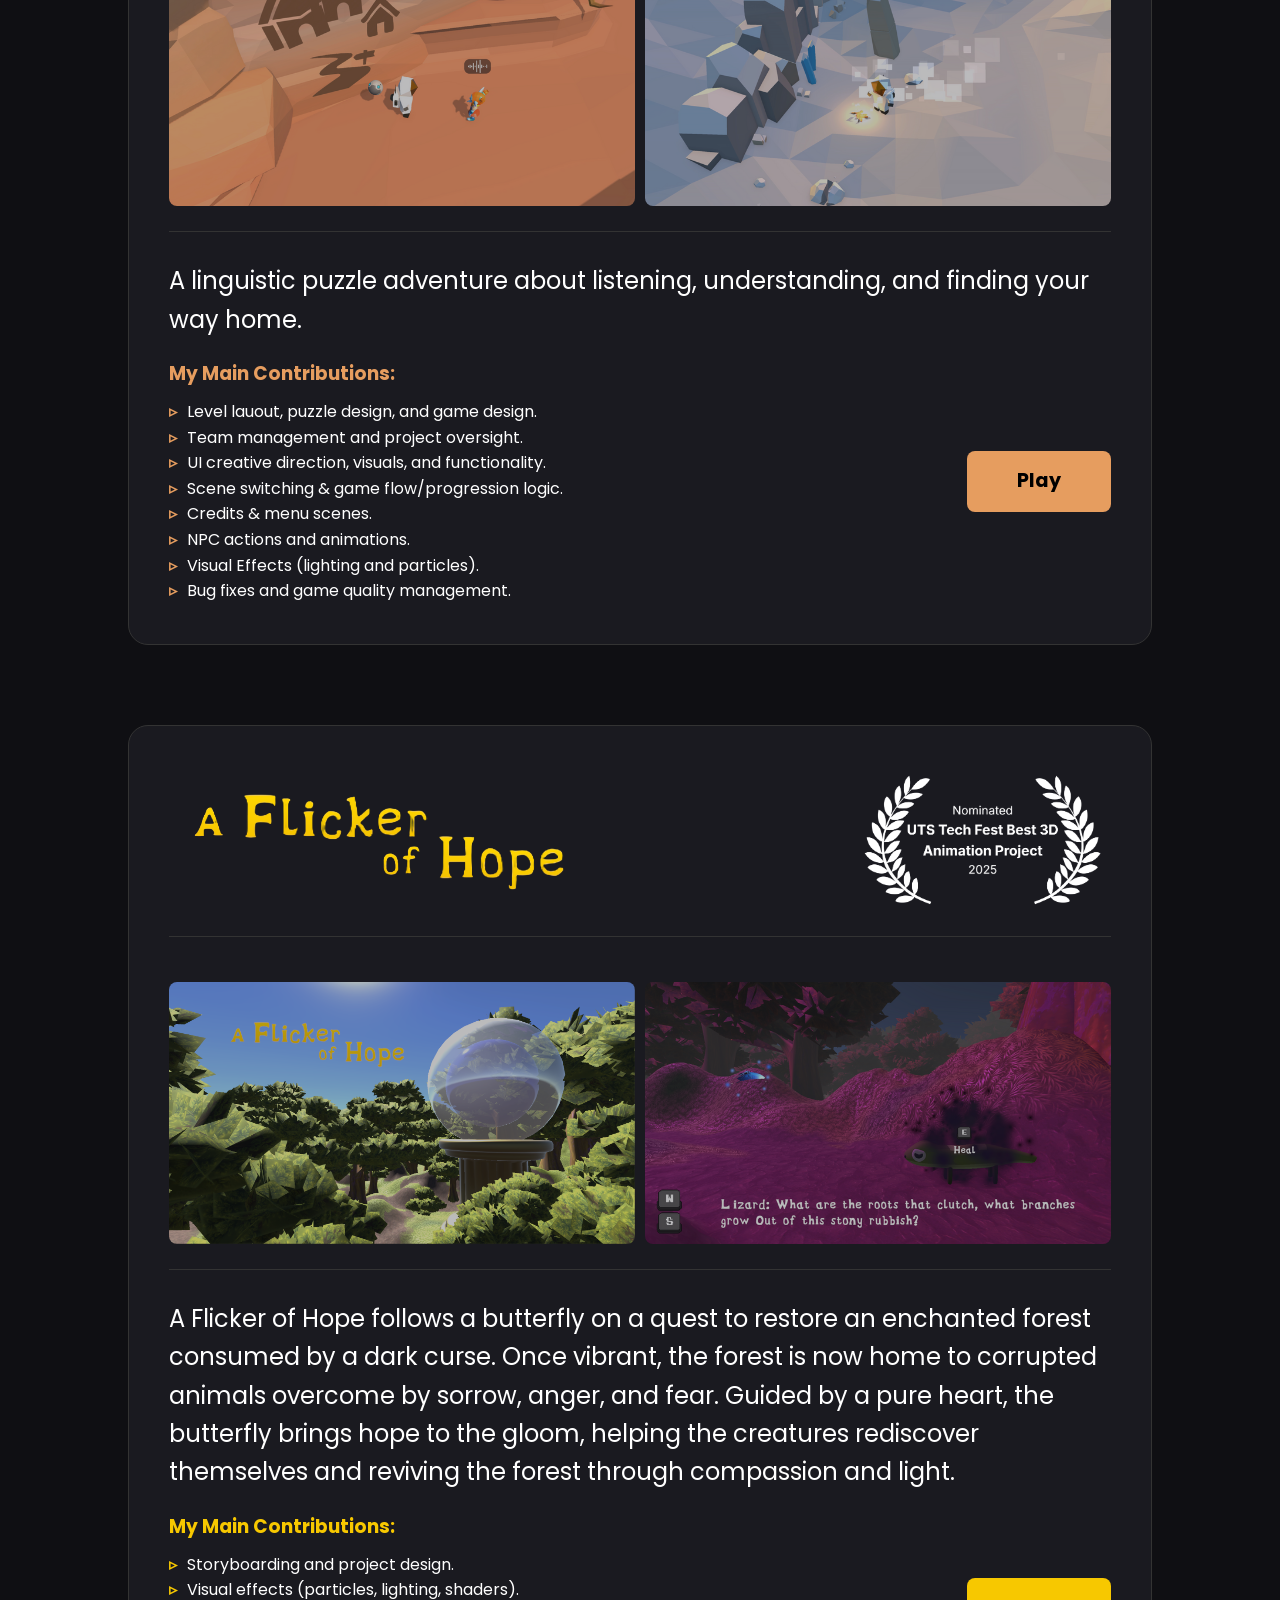
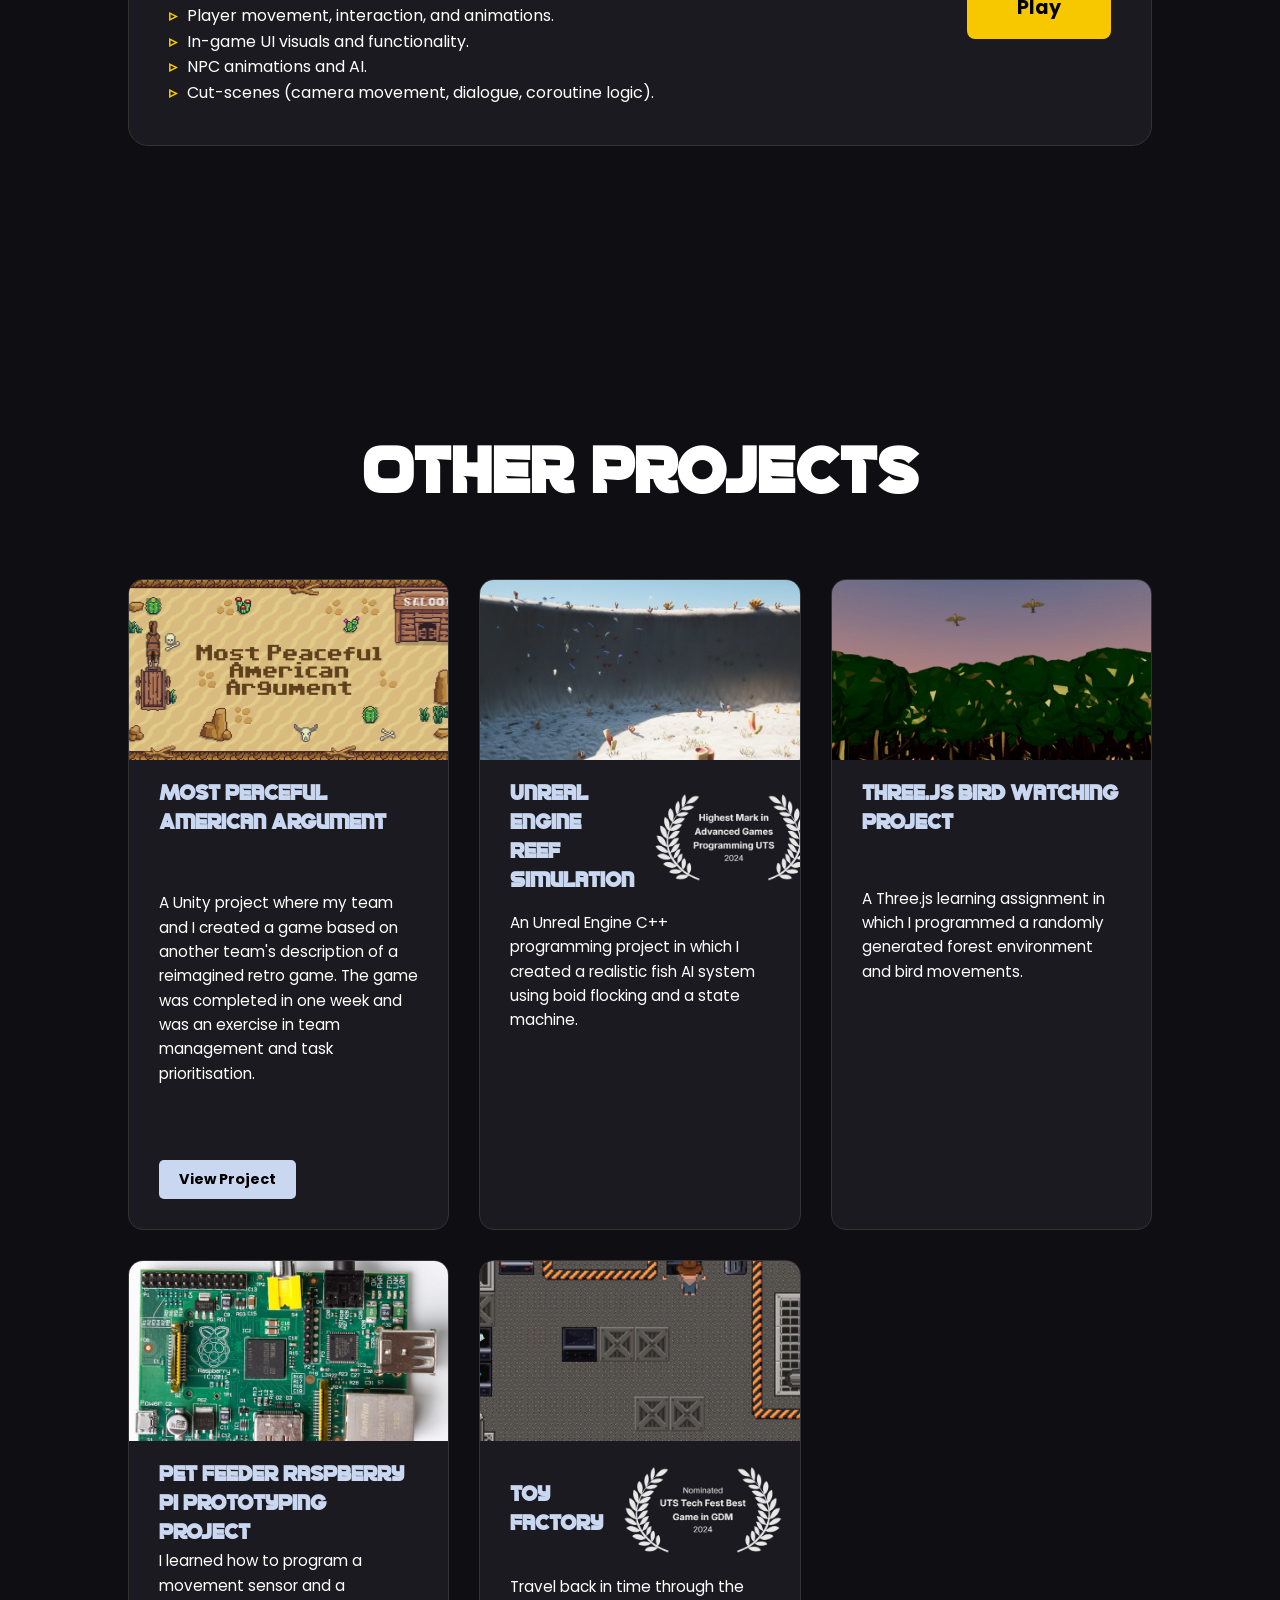
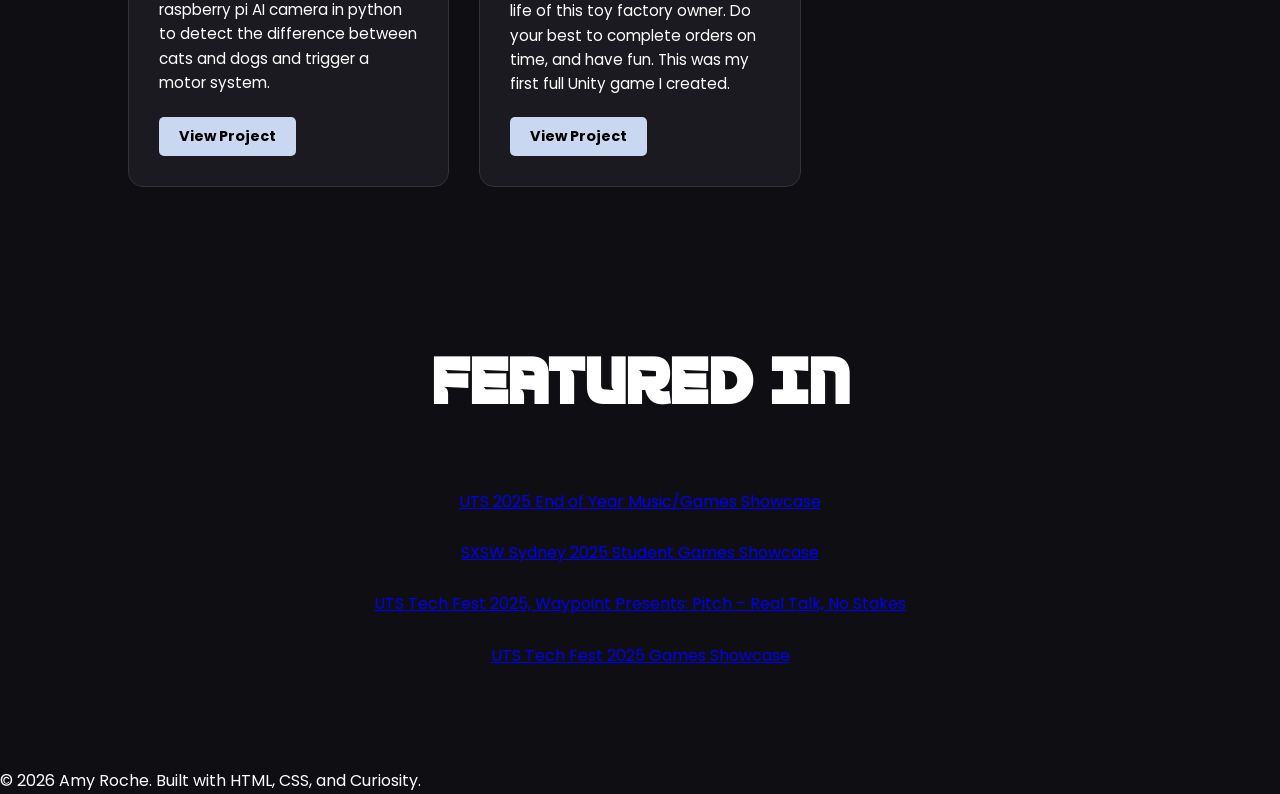
==== commit de60bc8e: "email fix" ====
--- a/docs/index.html
+++ b/docs/index.html
@@ -43,7 +43,7 @@
                 <p>My favourite engine to work in, and the one I am most experienced in, is Unity, as I really enjoy the freedom it provides and the C# coding language. I also have experience in and enjoy Unreal Engine due to the polish and quality it can achieve. These engines have allowed me to create a diverse range of games in my career so far, from party games to insular story puzzle experiences. My last project, 'Unspoken', I think, is the best showcase of my creativity and voice as a game developer. This game allowed me to express what I thought was a truly unique idea: a language puzzle game through audio only, rather than the typical written format of the genre. This was an immense challenge in game design and programming, but through that struggle, my team and I achieved a quality demonstration of this concept that was greatly rewarding in its process and completion.</p>
                 
                 <div class="about-links">
-                    <a href="amy@greenwatt.com.au" class="btn-small">Email</a>
+                    <a href="malito:amy@greenwatt.com.au" class="btn-small">amy@greenwatt.com.au</a>
                     <a href="https://www.linkedin.com/in/amy-roche-a19516216/" target="_blank" class="btn-small">LinkedIn</a>
                     <a href="https://github.com/amezzles" target="_blank" class="btn-small">GitHub</a>
                     <a href="https://amezzles.itch.io/" target="_blank" class="btn-small">Itch.io</a>
--- a/docs/style.css
+++ b/docs/style.css
@@ -1,6 +1,6 @@
 @font-face {
     font-family: 'MyCustomFont';
-    src: url('assets/fonts/Murva/Murva\ Font\ Demo.ttf') format('truetype');
+    src: url('assets/Fonts/Murva/Murva.ttf') format('truetype');
     font-weight: normal;
     font-style: normal;
 }
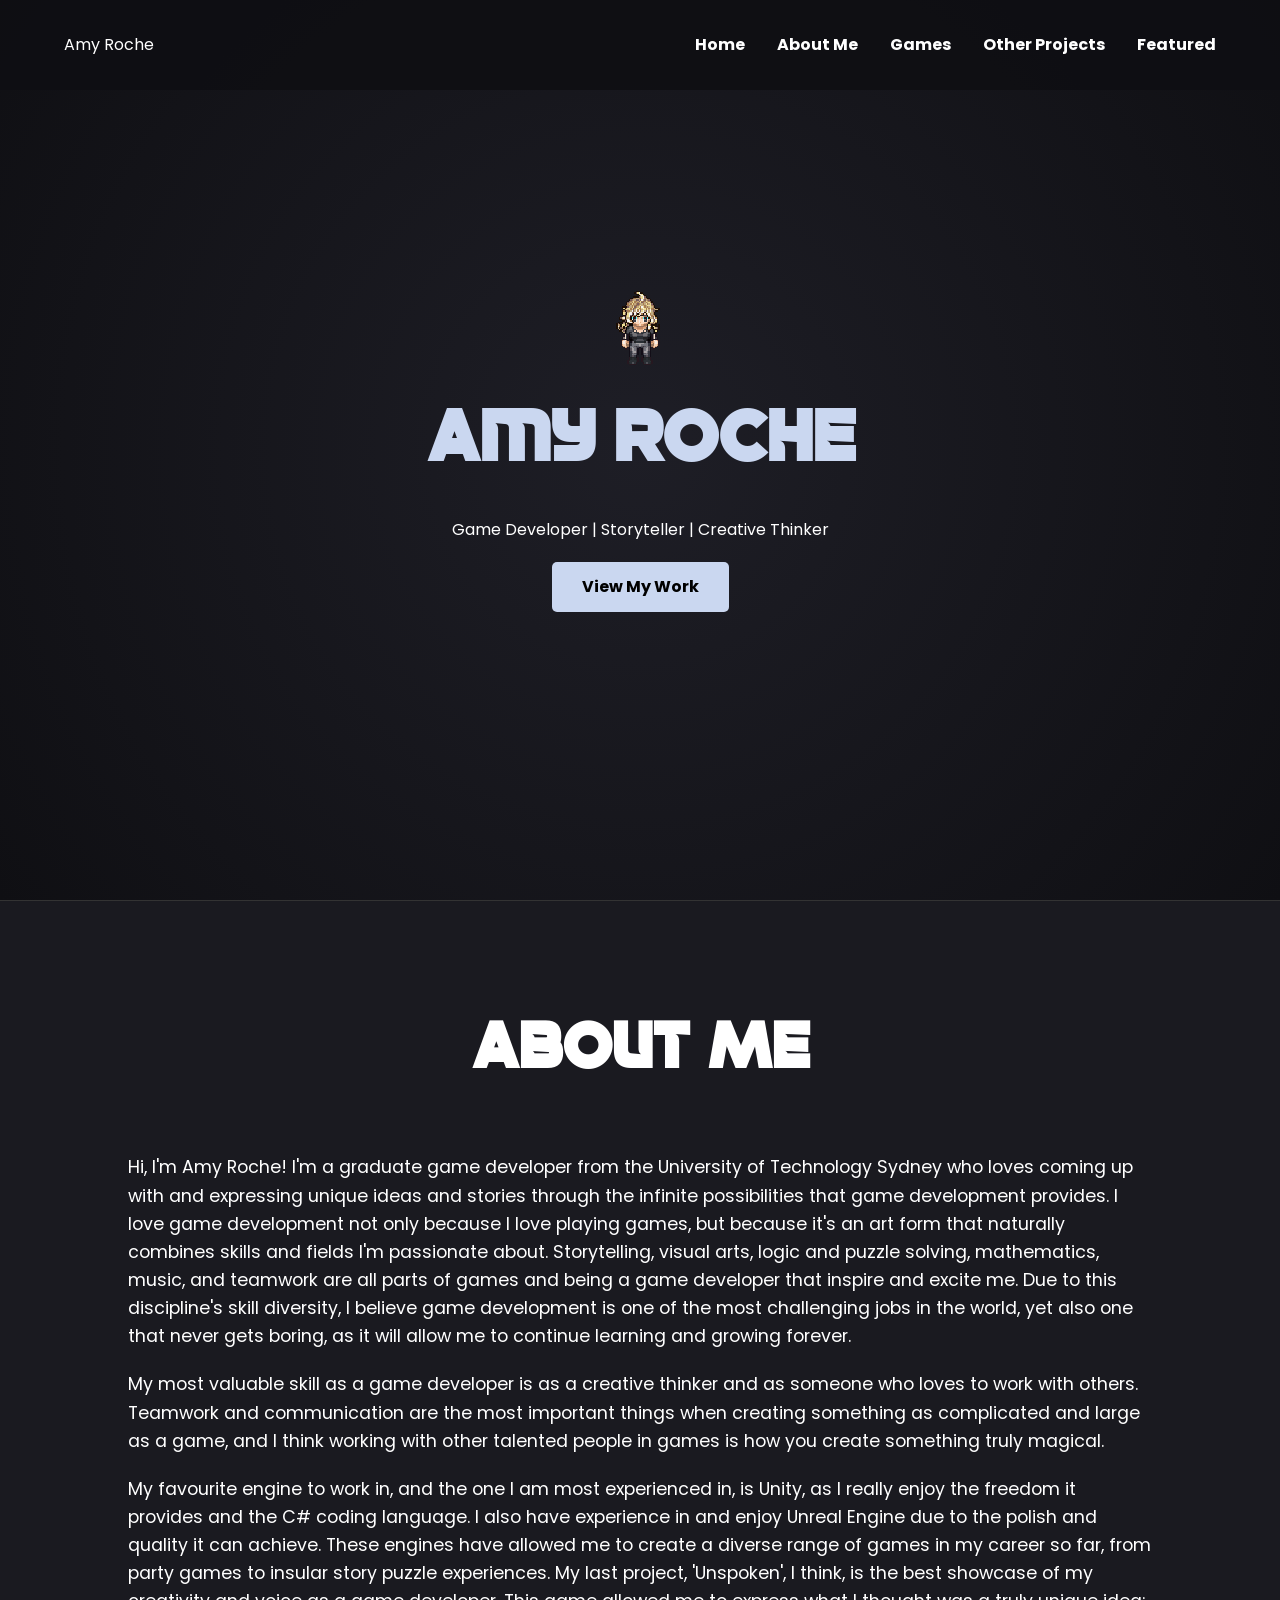
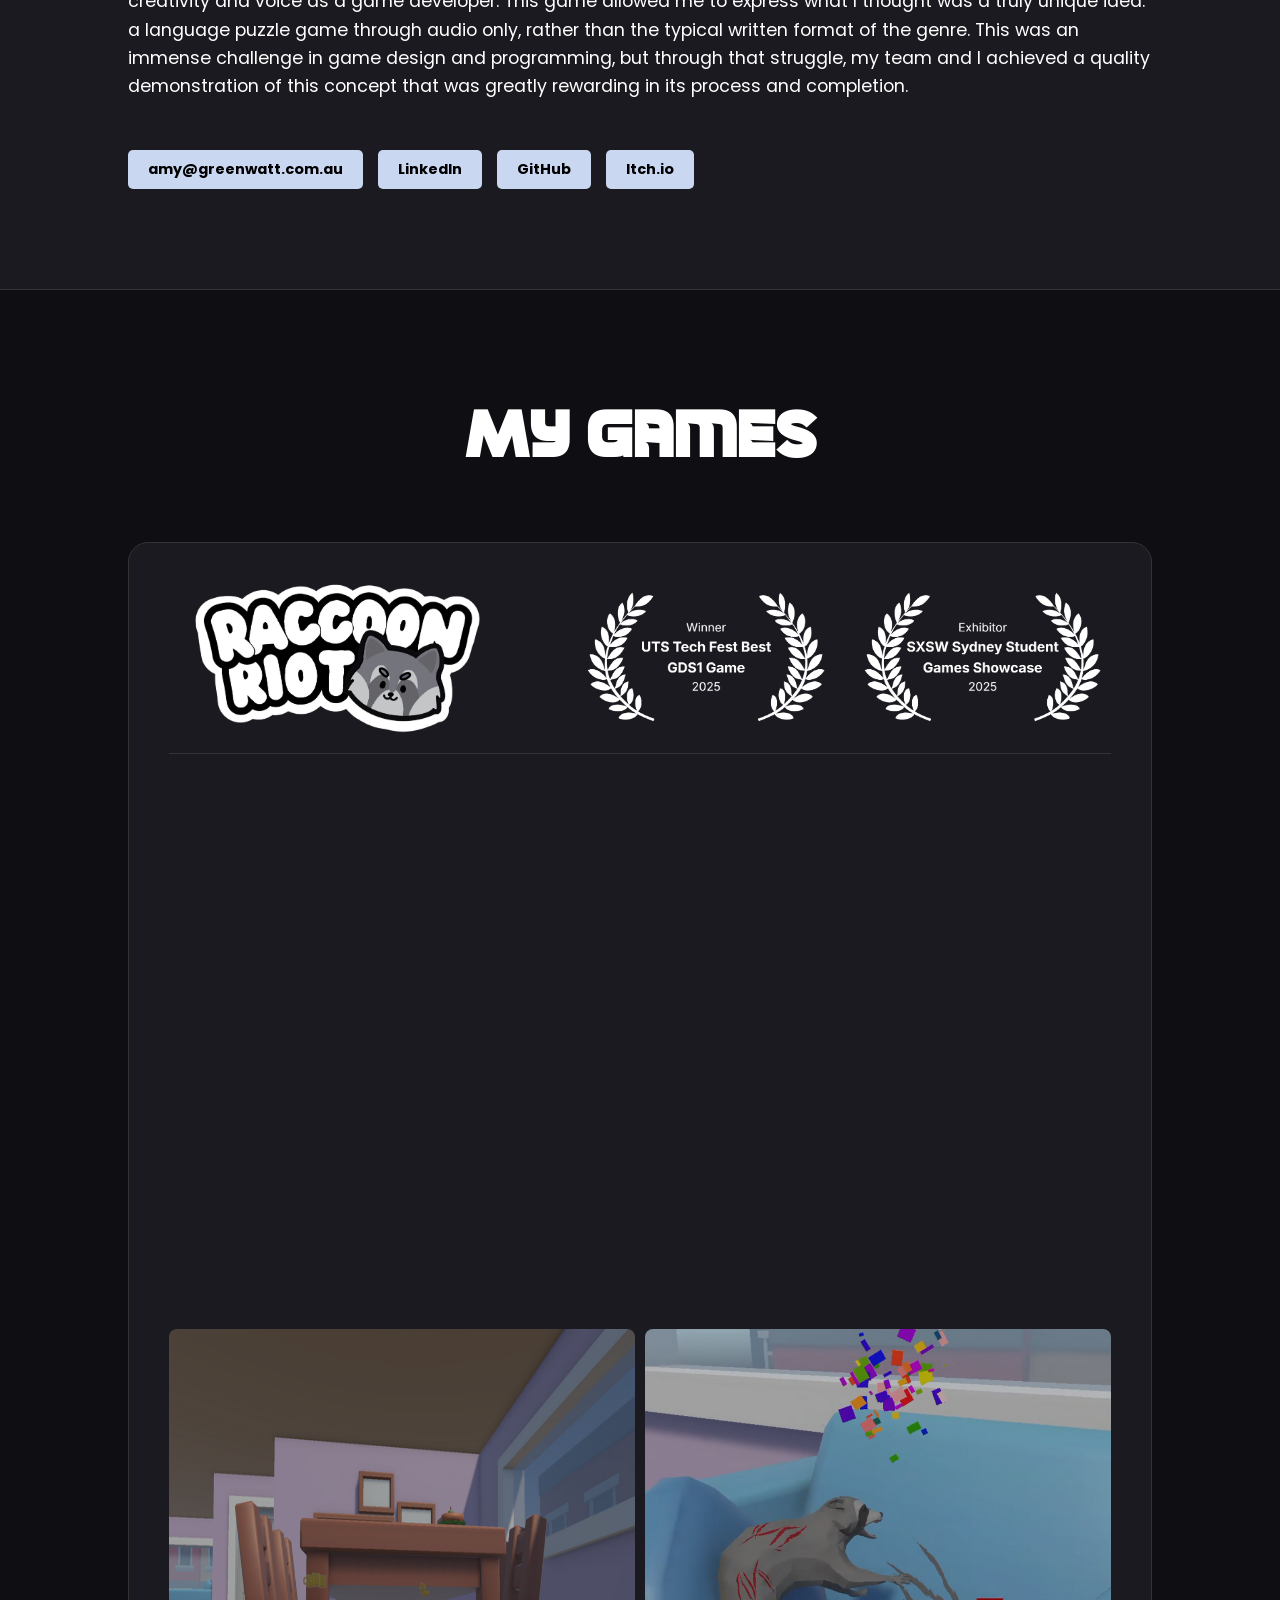
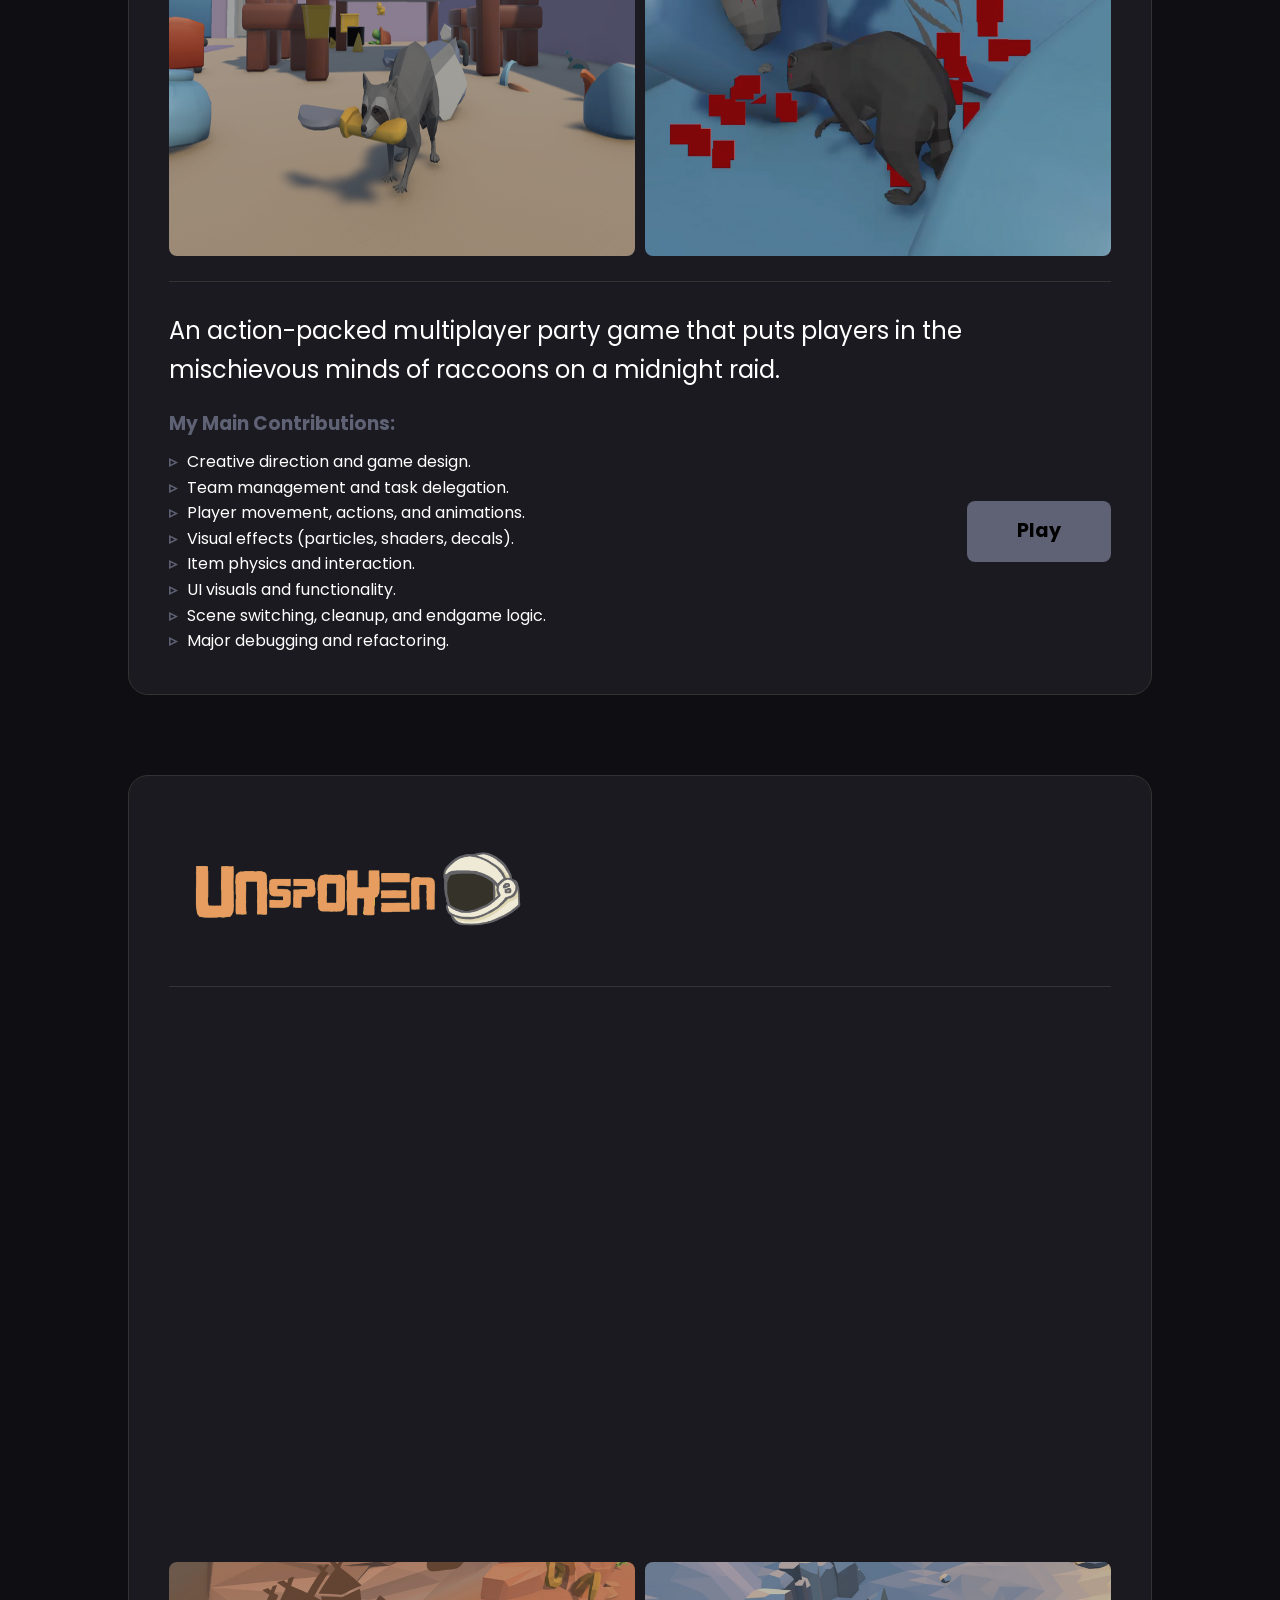
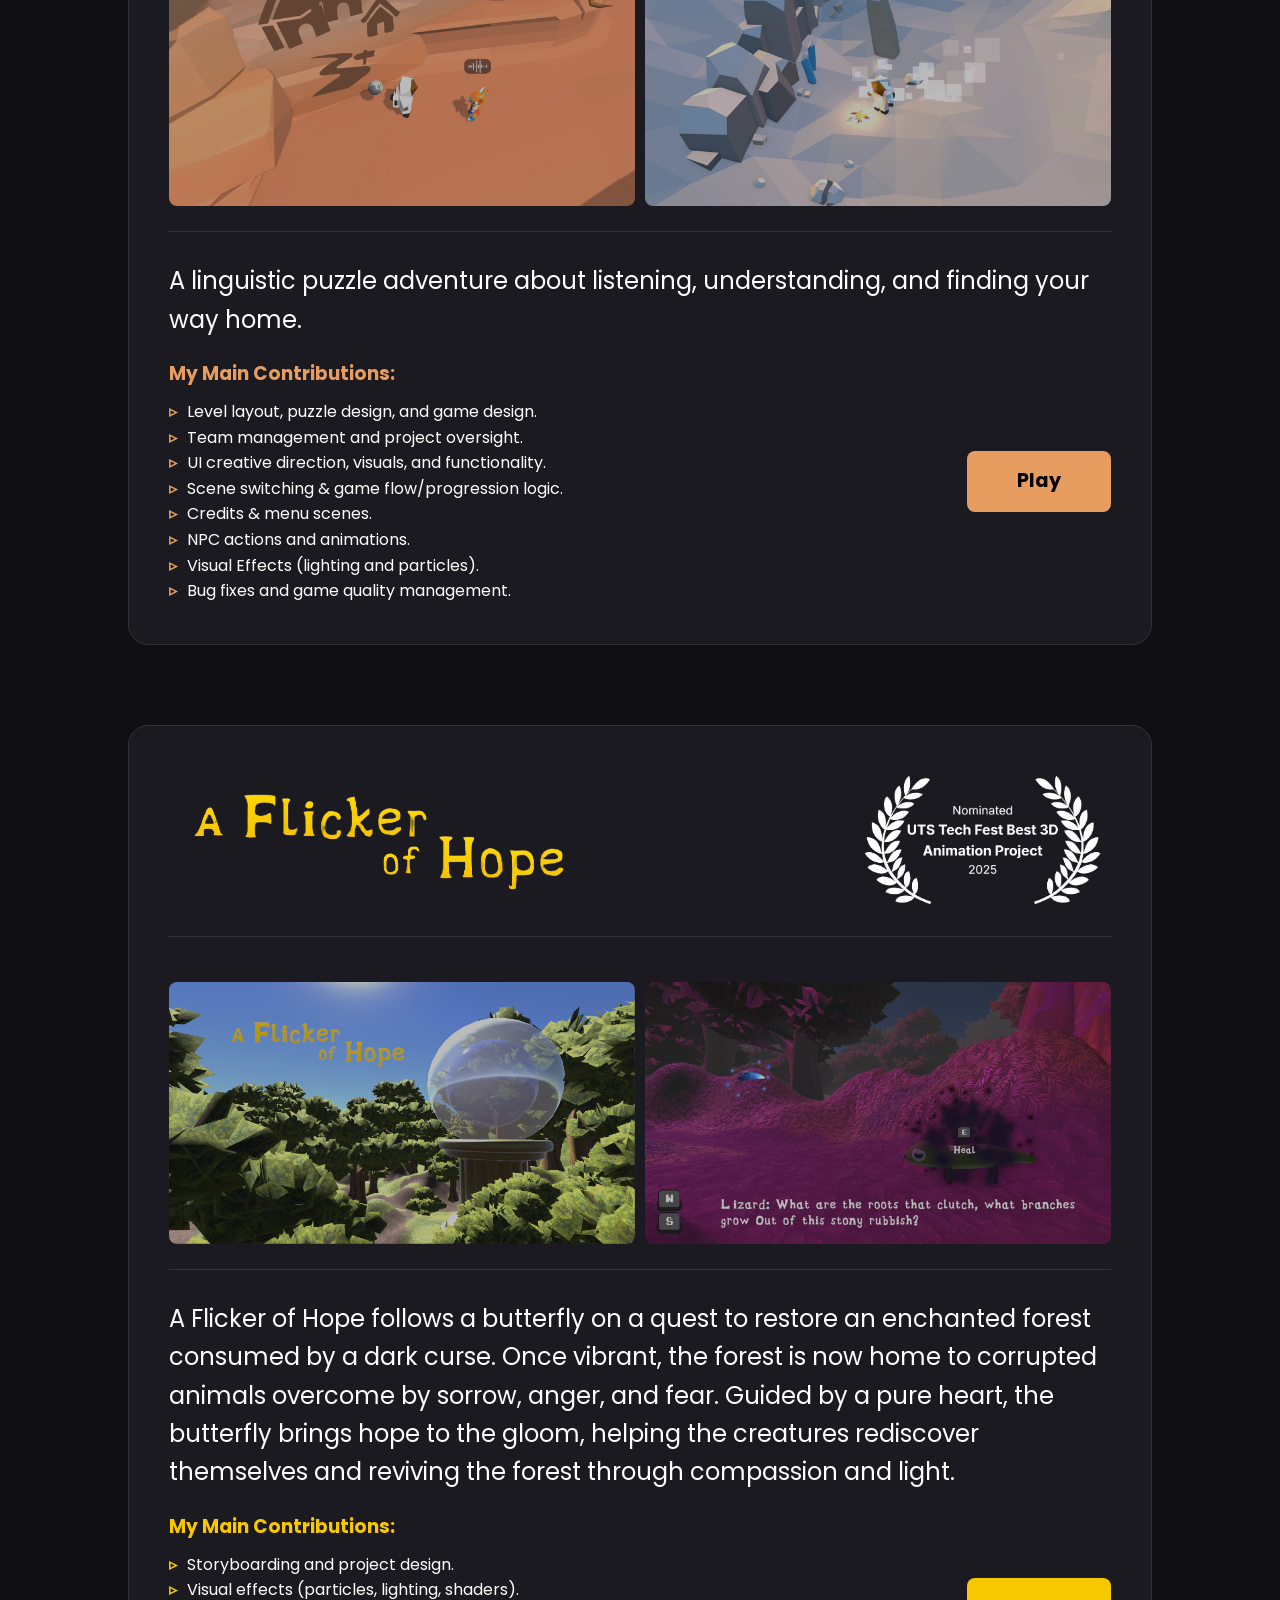
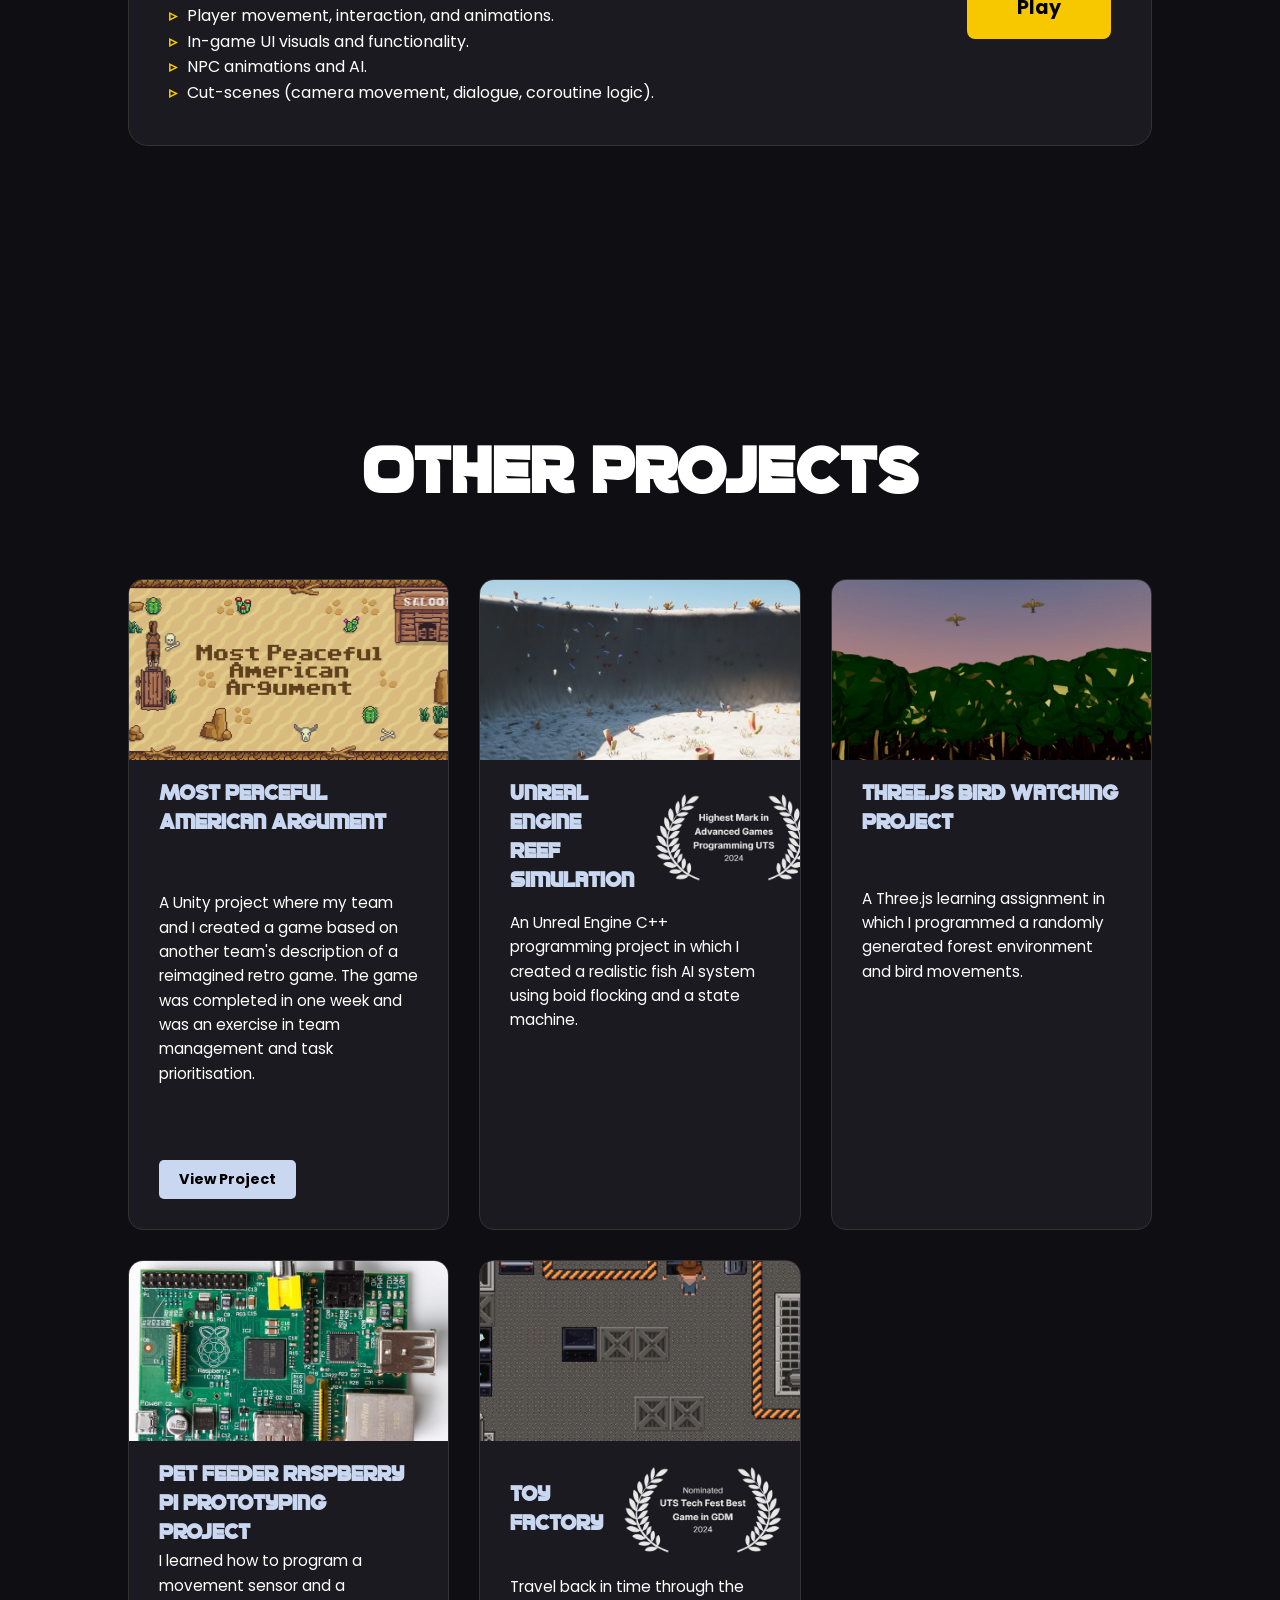
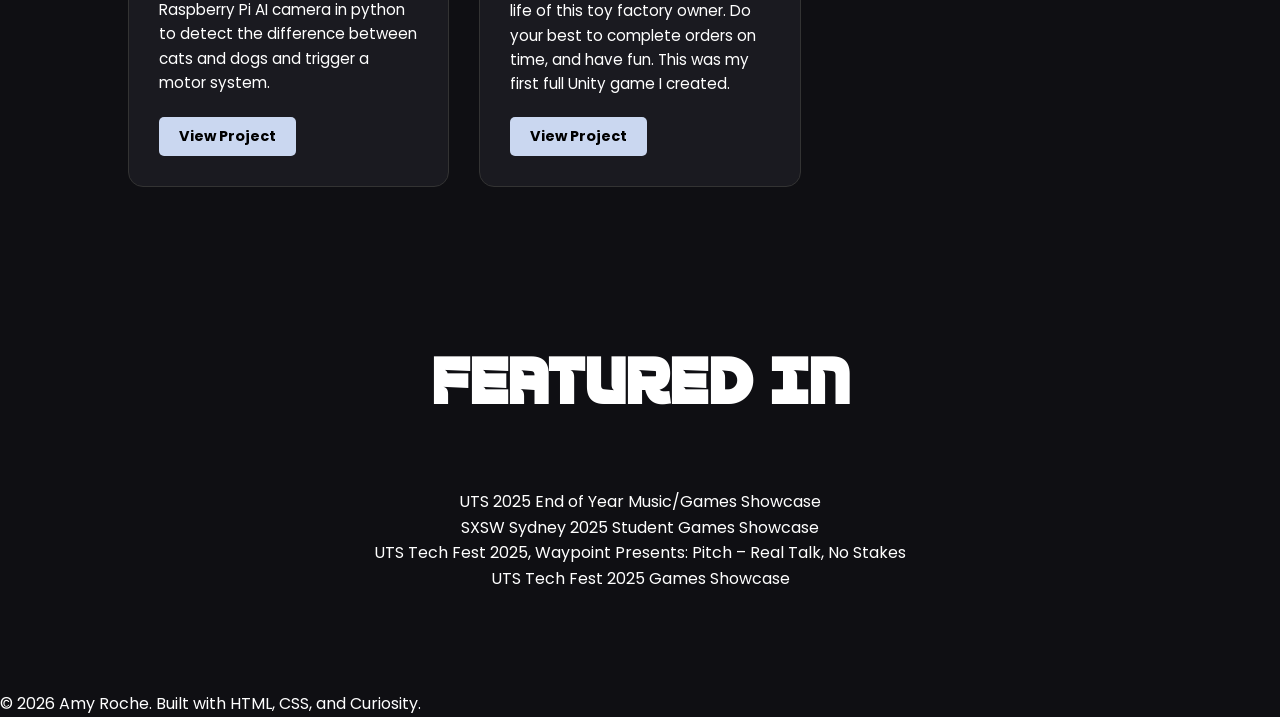
==== commit e4afbb61: "minor grammar/spelling and css fixes" ====
--- a/docs/index.html
+++ b/docs/index.html
@@ -43,7 +43,7 @@
                 <p>My favourite engine to work in, and the one I am most experienced in, is Unity, as I really enjoy the freedom it provides and the C# coding language. I also have experience in and enjoy Unreal Engine due to the polish and quality it can achieve. These engines have allowed me to create a diverse range of games in my career so far, from party games to insular story puzzle experiences. My last project, 'Unspoken', I think, is the best showcase of my creativity and voice as a game developer. This game allowed me to express what I thought was a truly unique idea: a language puzzle game through audio only, rather than the typical written format of the genre. This was an immense challenge in game design and programming, but through that struggle, my team and I achieved a quality demonstration of this concept that was greatly rewarding in its process and completion.</p>
                 
                 <div class="about-links">
-                    <a href="malito:amy@greenwatt.com.au" class="btn-small">amy@greenwatt.com.au</a>
+                    <a href="mailto:amy@greenwatt.com.au" class="btn-small">amy@greenwatt.com.au</a>
                     <a href="https://www.linkedin.com/in/amy-roche-a19516216/" target="_blank" class="btn-small">LinkedIn</a>
                     <a href="https://github.com/amezzles" target="_blank" class="btn-small">GitHub</a>
                     <a href="https://amezzles.itch.io/" target="_blank" class="btn-small">Itch.io</a>
@@ -92,7 +92,7 @@
                             <h3 class="highlight">My Main Contributions:</h3>
                             <ul class="contribution-list">
                                 <li>Creative direction and game design.</li>
-                                <li>Team mangement and task delegation.</li>
+                                <li>Team management and task delegation.</li>
                                 <li>Player movement, actions, and animations.</li>
                                 <li>Visual effects (particles, shaders, decals).</li>
                                 <li>Item physics and interaction.</li>
@@ -131,7 +131,7 @@
                         <div class="contributions">
                             <h3 class="highlight">My Main Contributions:</h3>
                             <ul class="contribution-list">
-                                <li>Level lauout, puzzle design, and game design.</li>
+                                <li>Level layout, puzzle design, and game design.</li>
                                 <li>Team management and project oversight.</li>
                                 <li>UI creative direction, visuals, and functionality.</li>
                                 <li>Scene switching & game flow/progression logic.</li>
@@ -236,7 +236,7 @@
                 <img src="assets/project-cover-pet-feeder.jpg" alt="Pet Feeder Cover" class="minor-card-img">
                 <div class="minor-card-content">
                     <h3>Pet Feeder Raspberry Pi Prototyping Project</h3>
-                    <p>I learned how to program a movement sensor and a raspberry pi AI camera in python to detect the difference between cats and dogs and trigger a motor system.</p>
+                    <p>I learned how to program a movement sensor and a Raspberry Pi AI camera in python to detect the difference between cats and dogs and trigger a motor system.</p>
                     <a href="https://github.com/amezzles/PrototypingProject" target="_blank" class="btn-small">View Project</a>
                 </div>
             </div>
@@ -259,15 +259,12 @@
     <!-- Featured In Section -->
     <section id="featured" class="featured">
         <h2 class="section-title">Featured In</h2>
-        <ul class="featured-list">
+        <div class="featured-content">
             <p><a href="https://www.gamesstudio.org/articles/celebrating-9-years-innovation-and-collaboration" target="_blank">UTS 2025 End of Year Music/Games Showcase</a></p>
-            <br></ul>
             <p><a href="https://www.gamesstudio.org/articles/classroom-global-stage-students-present-sxsw" target="_blank">SXSW Sydney 2025 Student Games Showcase</a></p>
-            <br></ul>
             <p><a href="https://www.gamesstudio.org/articles/pitching-purpose-how-waypoint%E2%80%99s-%E2%80%9Creal-talk-no-stakes%E2%80%9D-gave-uts-game-devs-glimpse-industry" target="_blank">UTS Tech Fest 2025, Waypoint Presents: Pitch – Real Talk, No Stakes</a></p>
-            <br></ul>
             <p><a href="https://www.gamesstudio.org/articles/record-breaking-uts-games-showcase-celebrates-nine-years-student-innovation" target="_blank">UTS Tech Fest 2025 Games Showcase</a></p>
-        </ul>
+        </div>
     </section>
 
     <!-- Footer -->
--- a/docs/style.css
+++ b/docs/style.css
@@ -92,7 +92,8 @@
    4. TITLE SECTION
    ========================================= */
 .title {
-    height: 100vh;
+    min-height: 100vh;
+    height: 100svh;
     display: flex;
     align-items: center;
     justify-content: center;
@@ -286,8 +287,9 @@
     font-weight: bold;
     border-radius: 5px;
     transition: 0.3s;
-}
-
+    -webkit-tap-highlight-color: transparent;
+    -webkit-appearance: none;
+}
 .btn {
     padding: 12px 30px;
     margin-top: 20px;
@@ -432,11 +434,11 @@
     text-align: center;
 }
 
-.featured-content {
-    display: flex;
-    flex-direction: column;
-    gap: 20px;
-    font-size: 1.1rem;
+.featured-content a {
+    color: #ffffff;
+    text-decoration: none;
+    transition: 0.3s ease;
+    -webkit-tap-highlight-color: transparent;
 }
 
 .featured-content a {
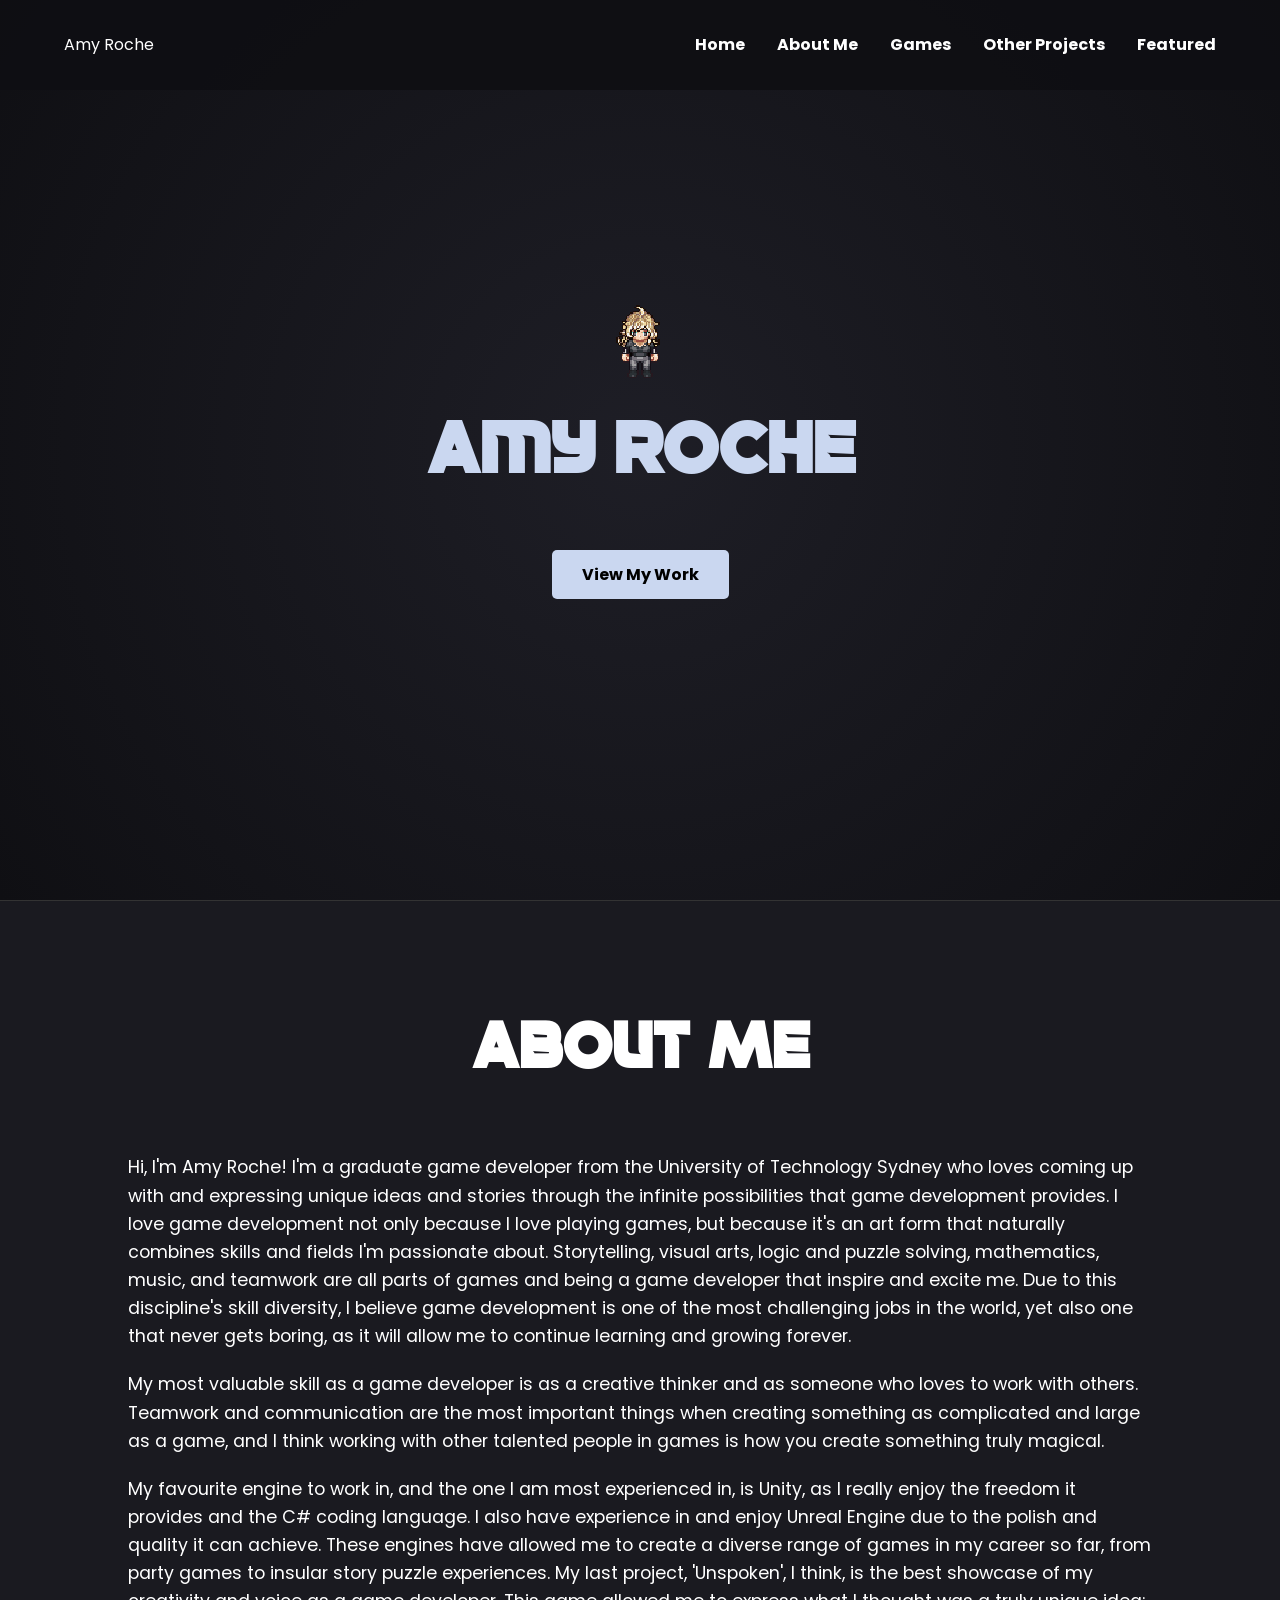
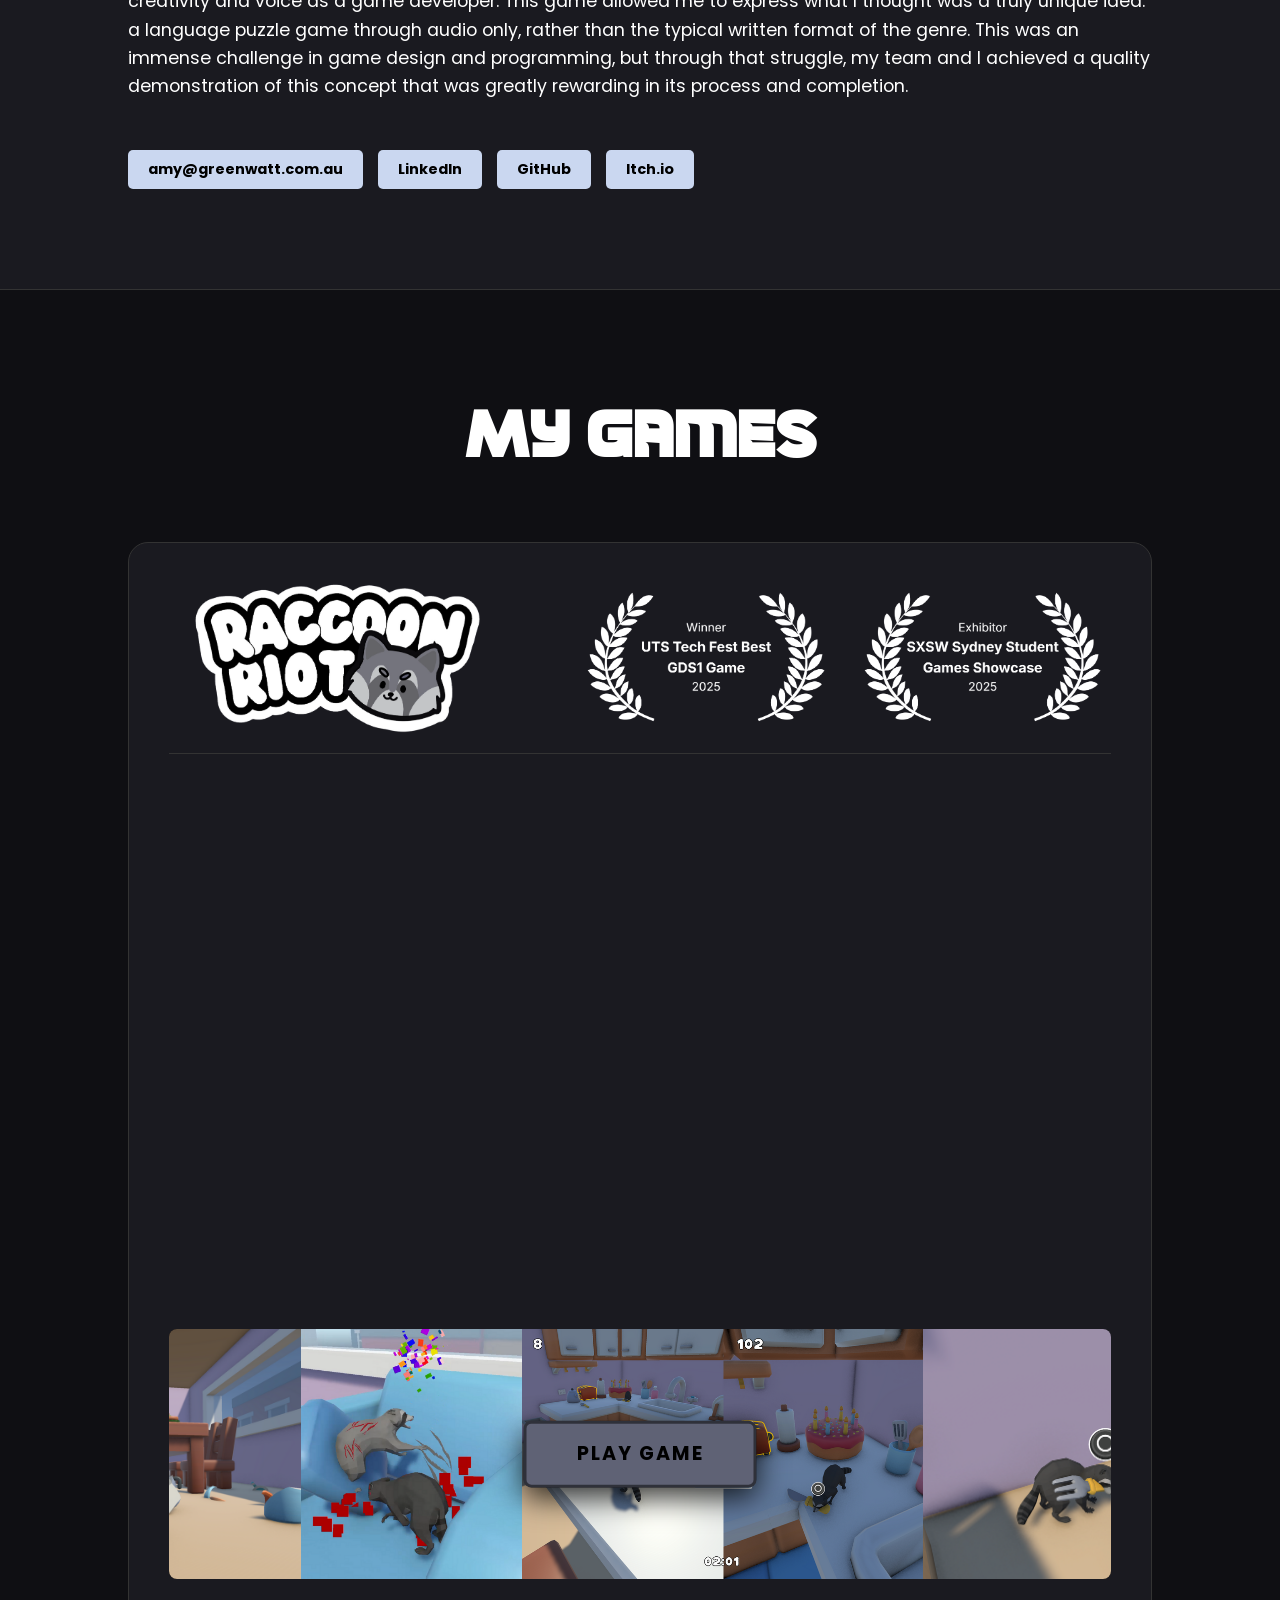
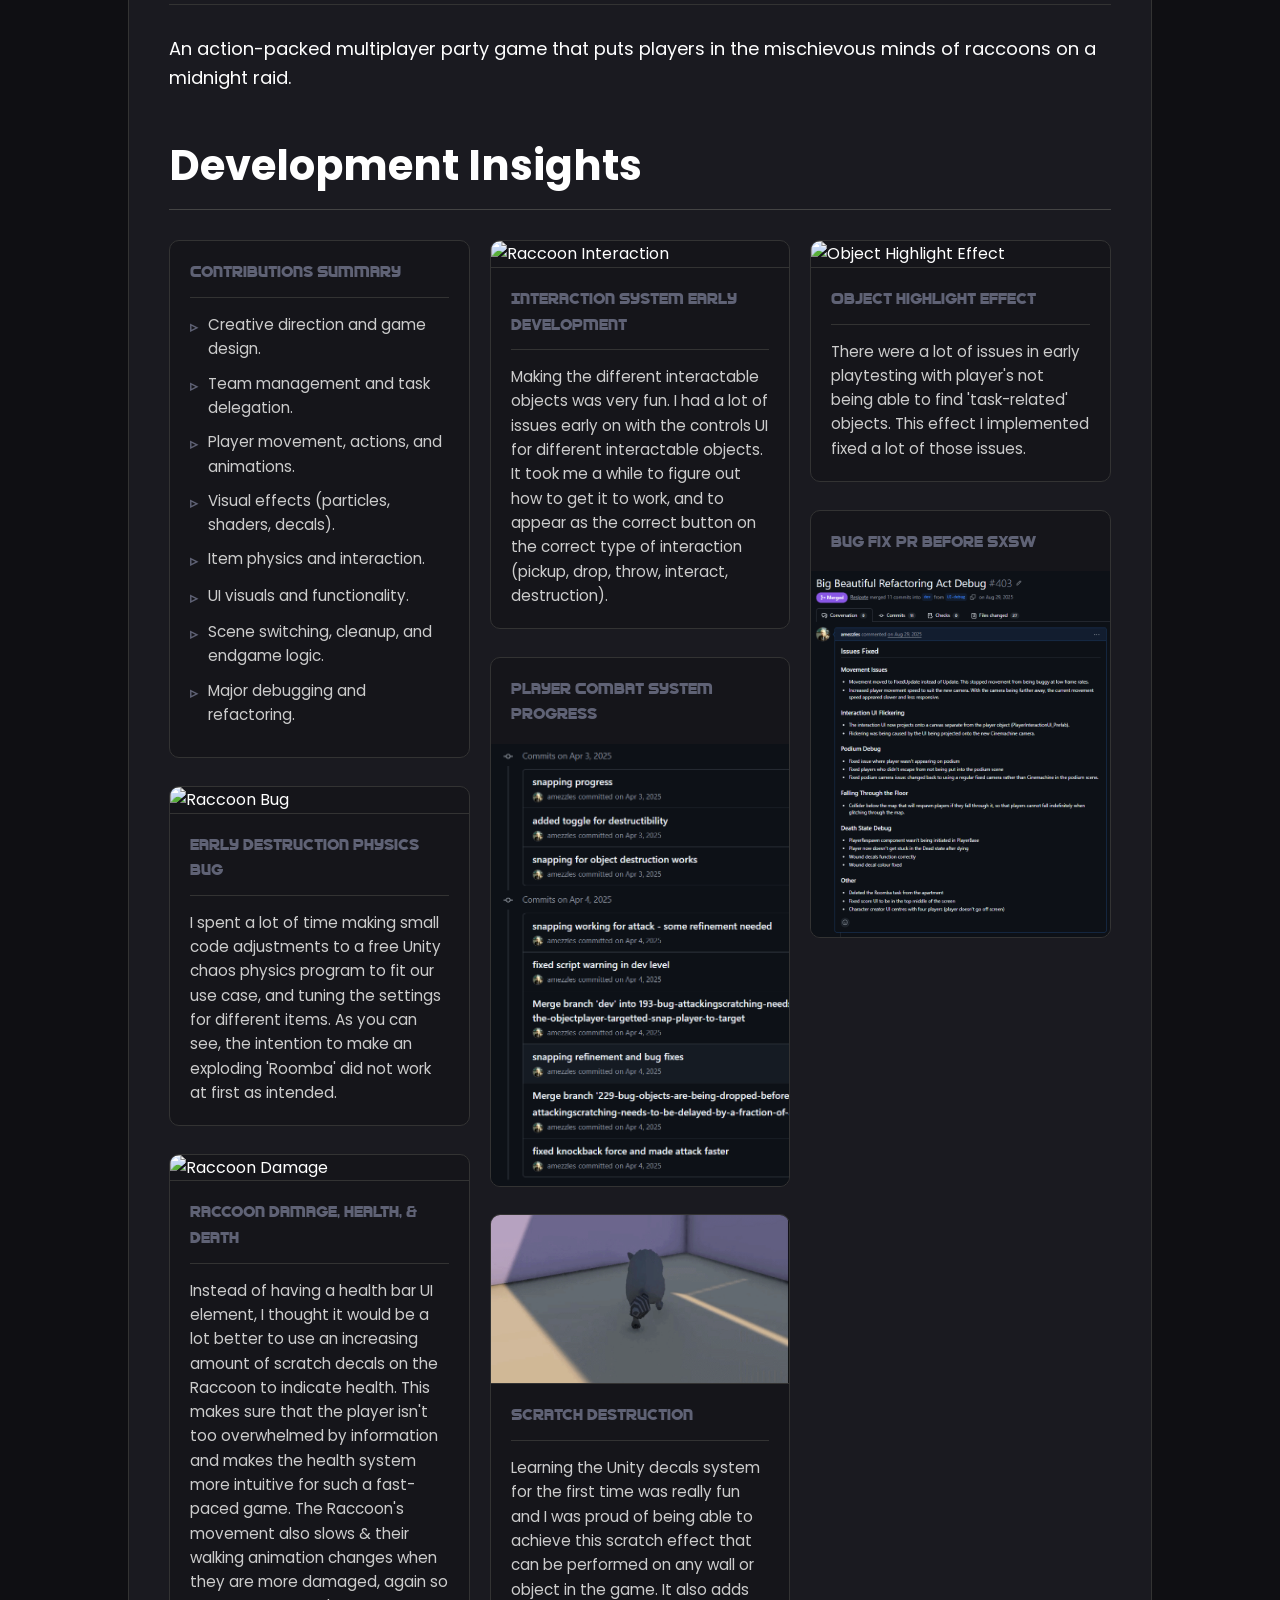
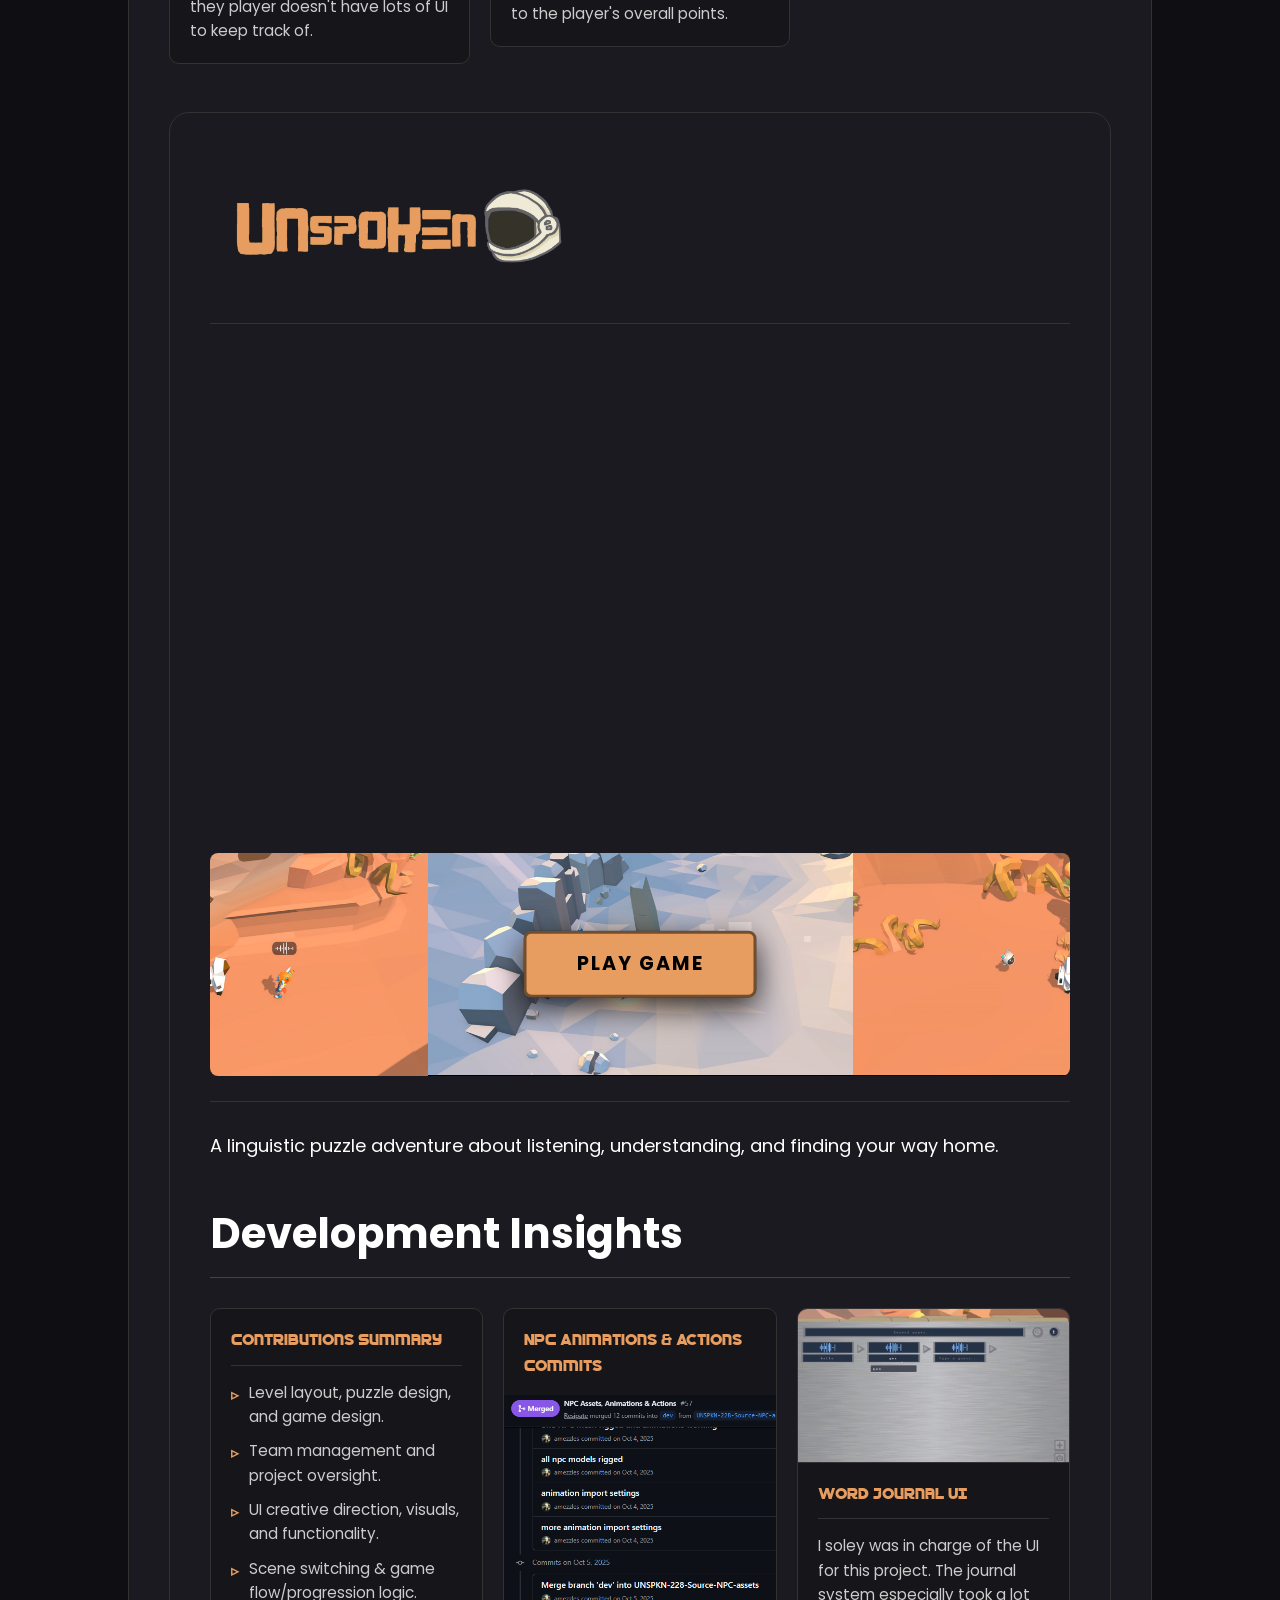
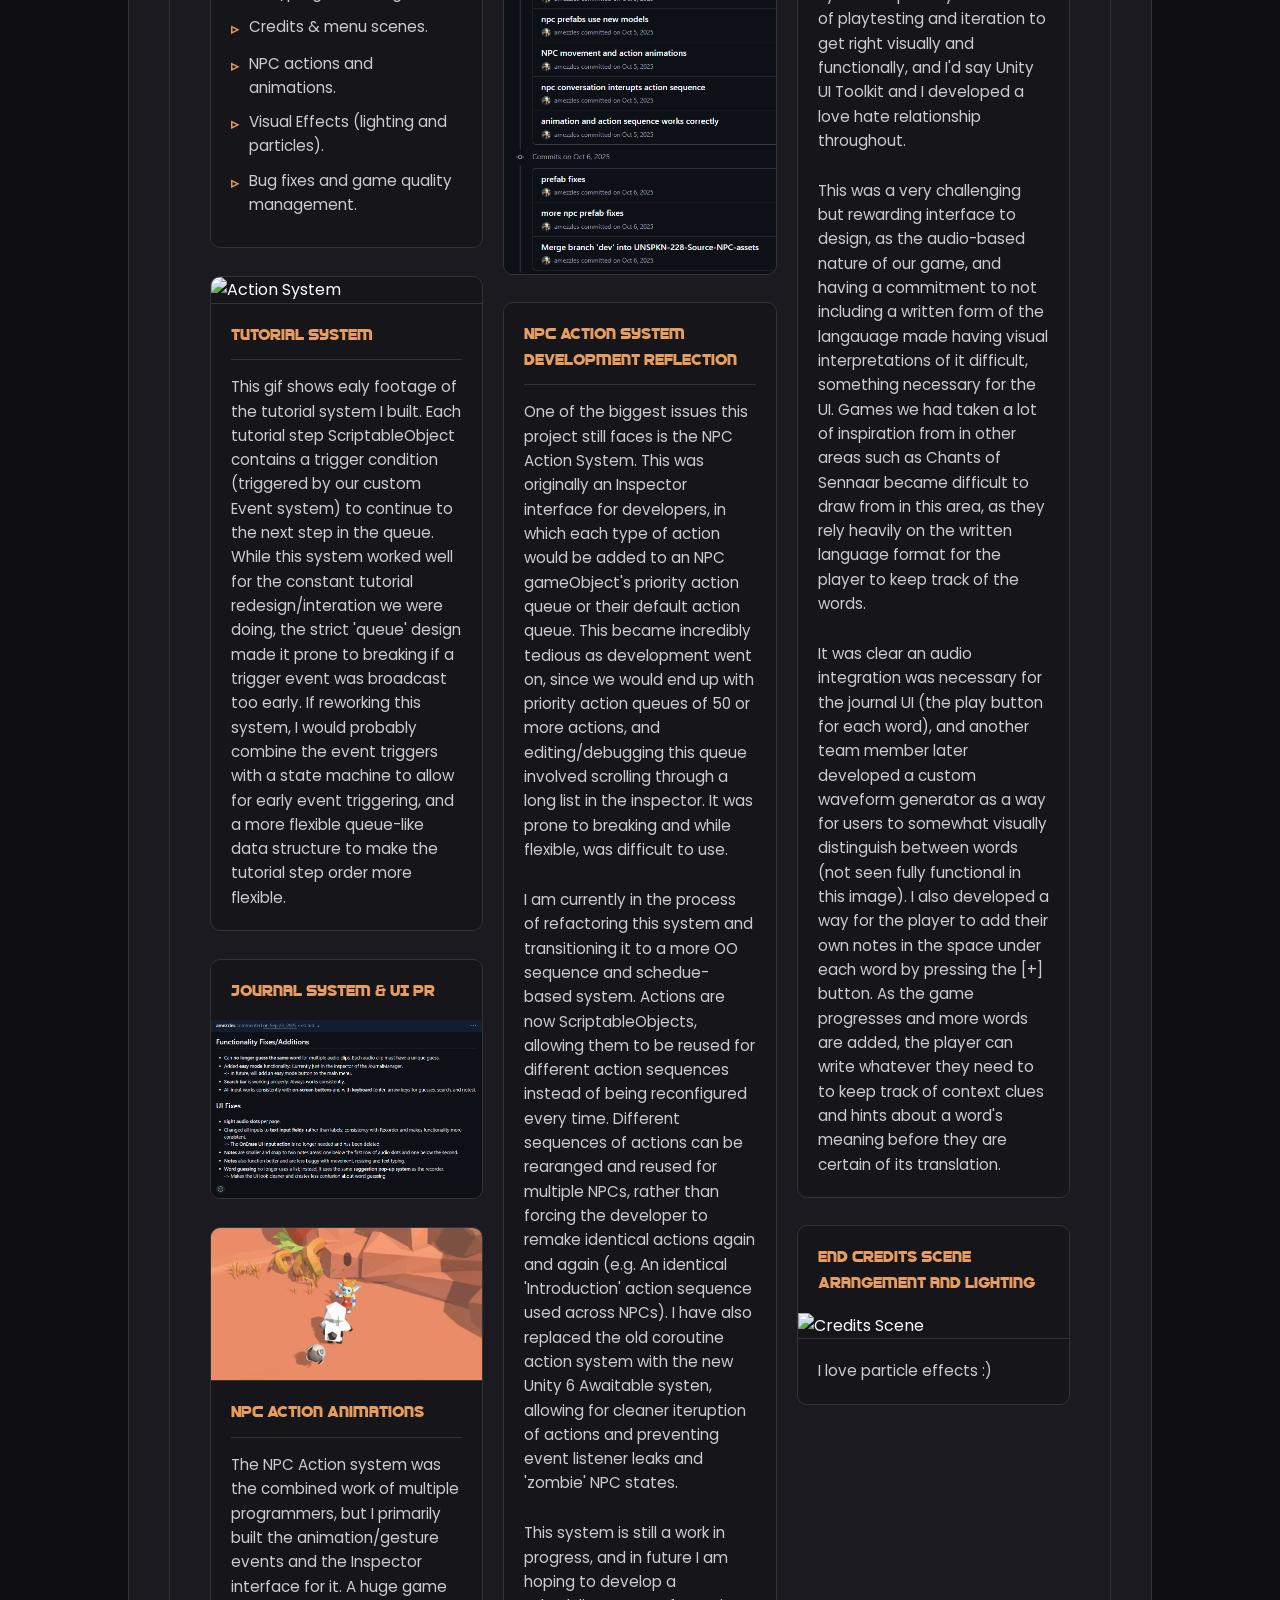
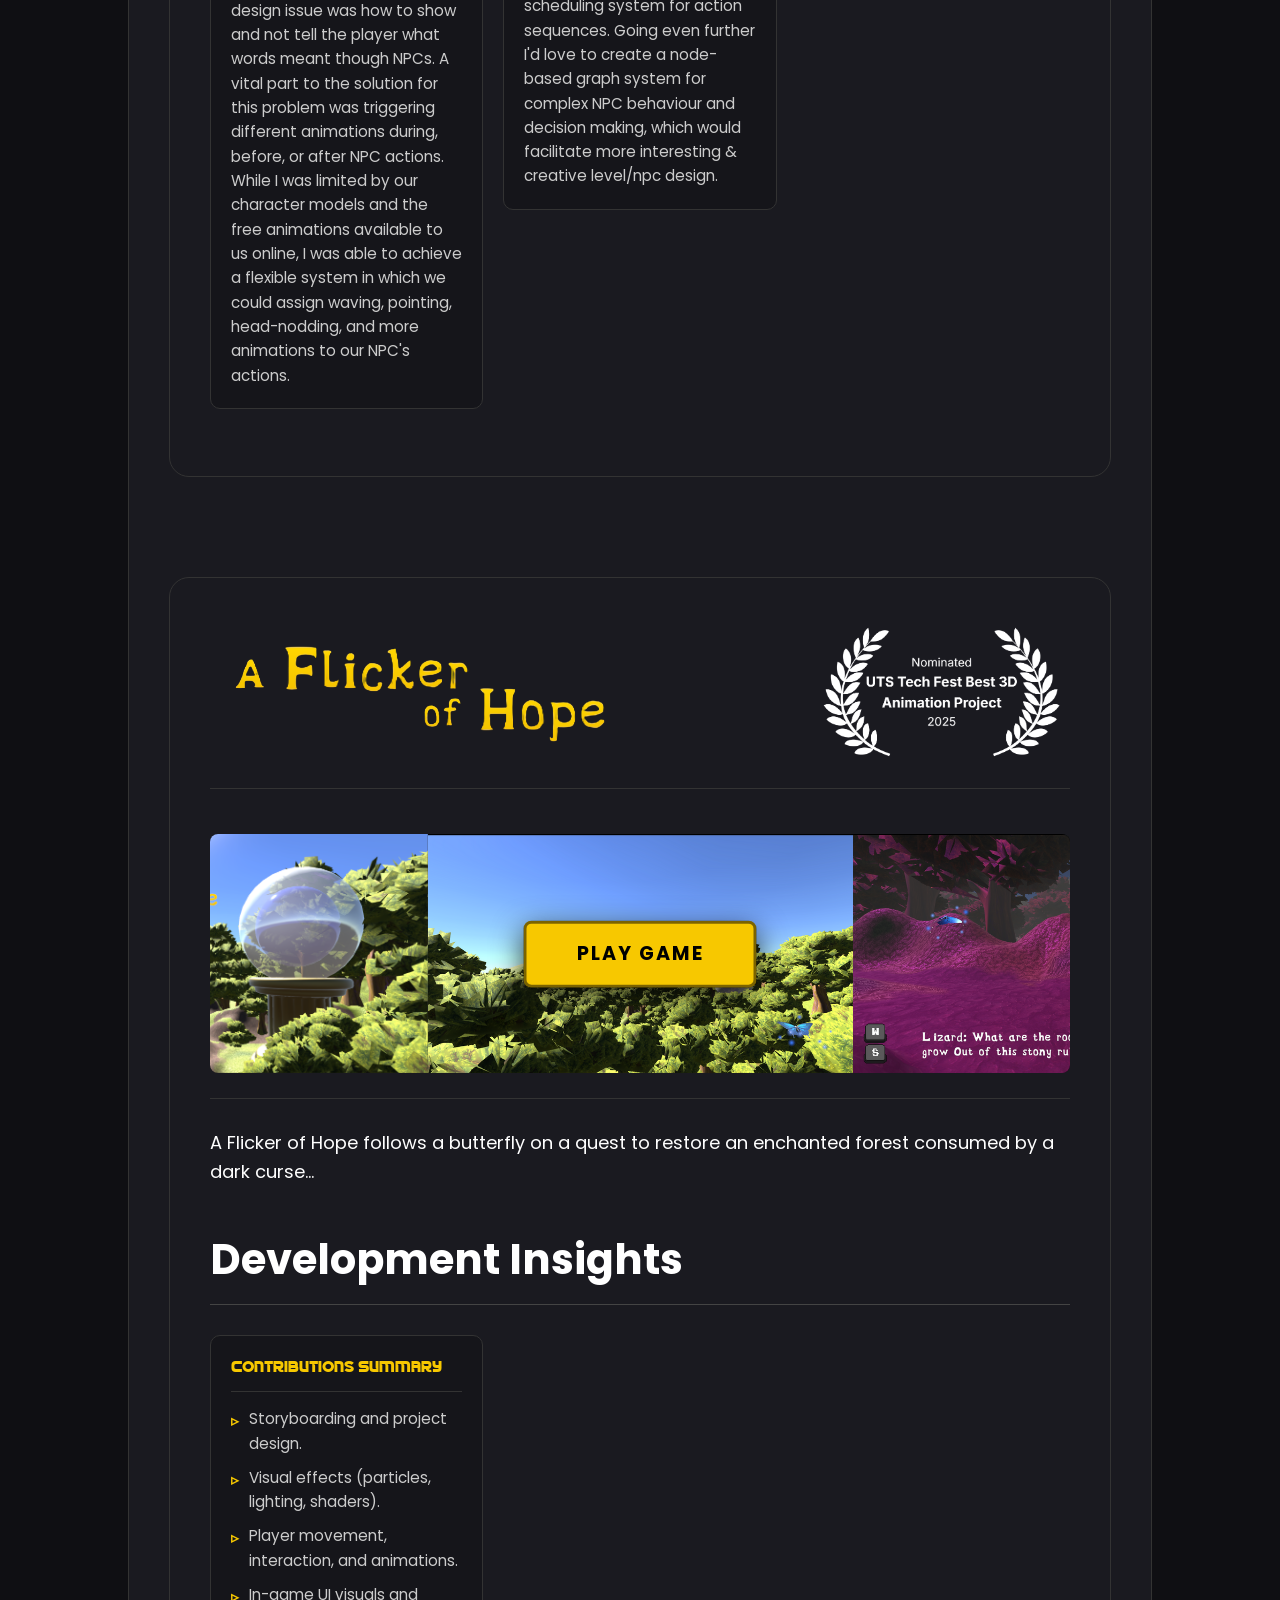
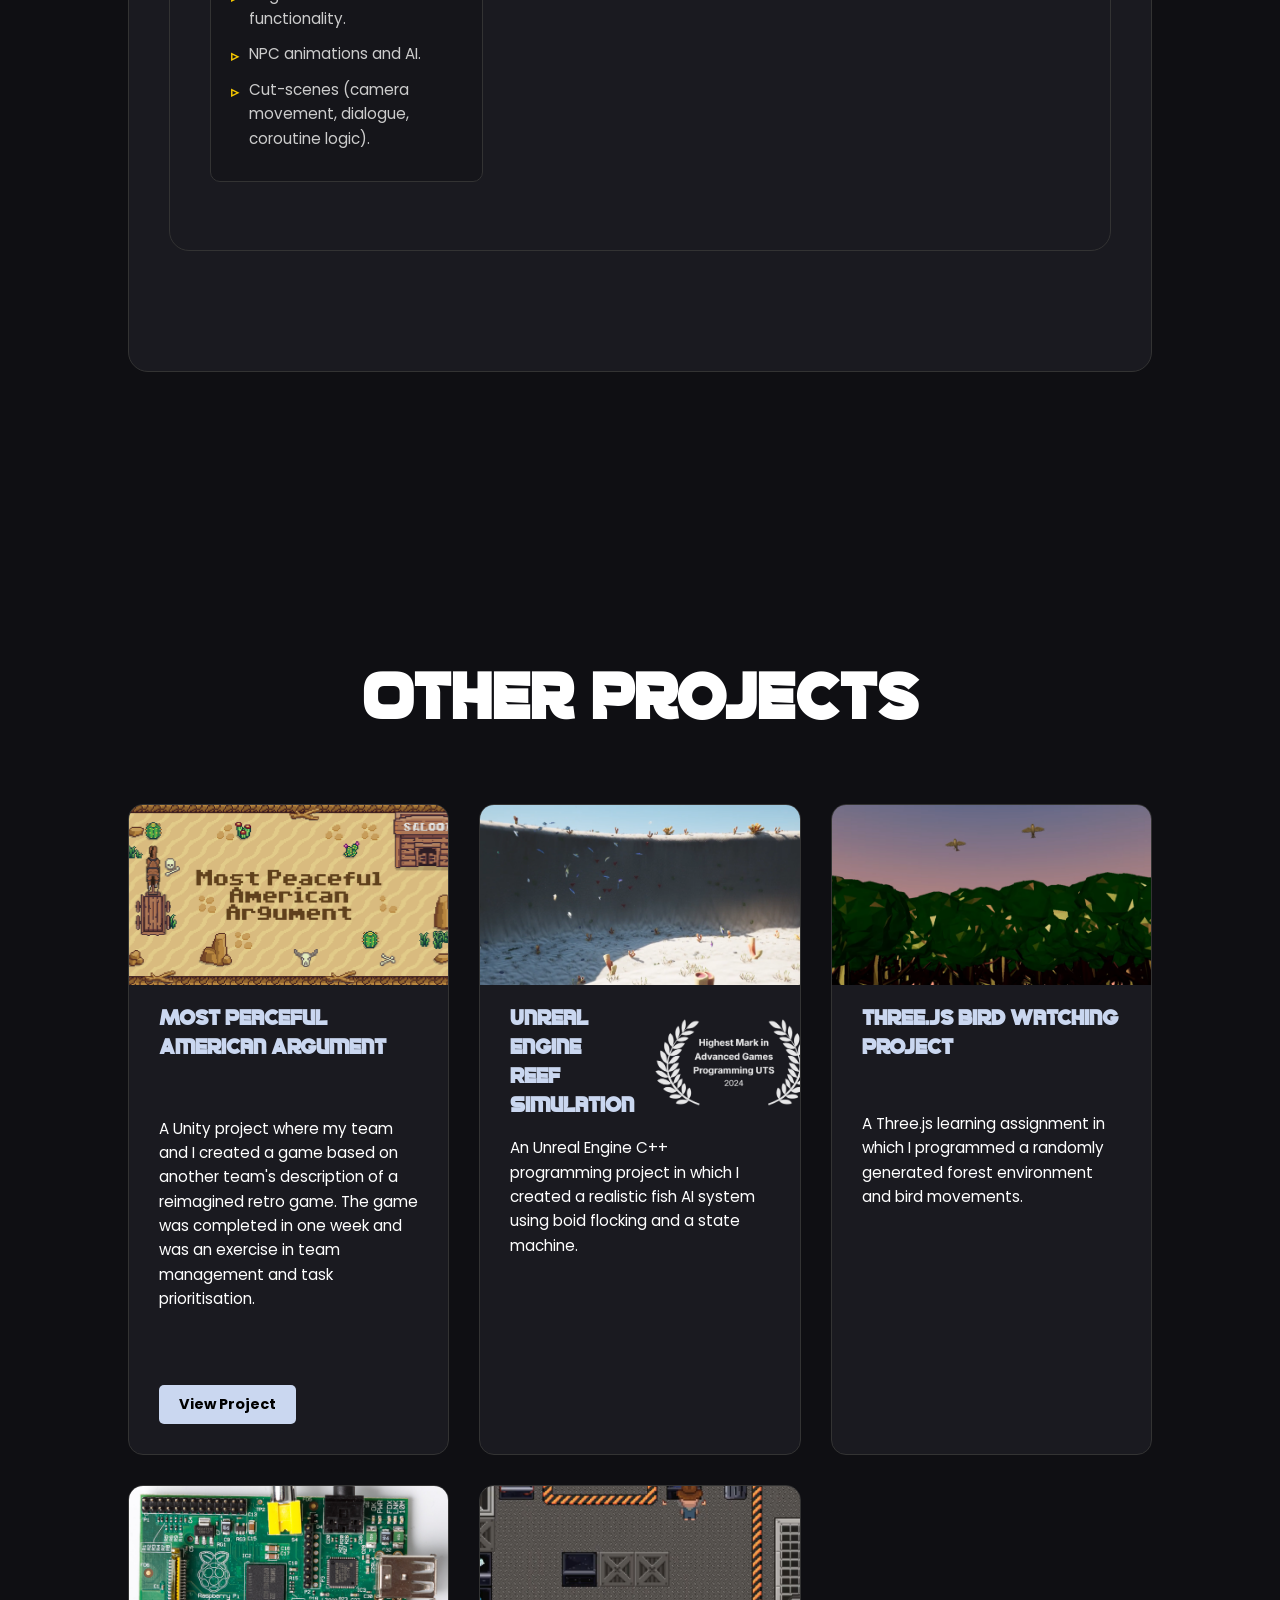
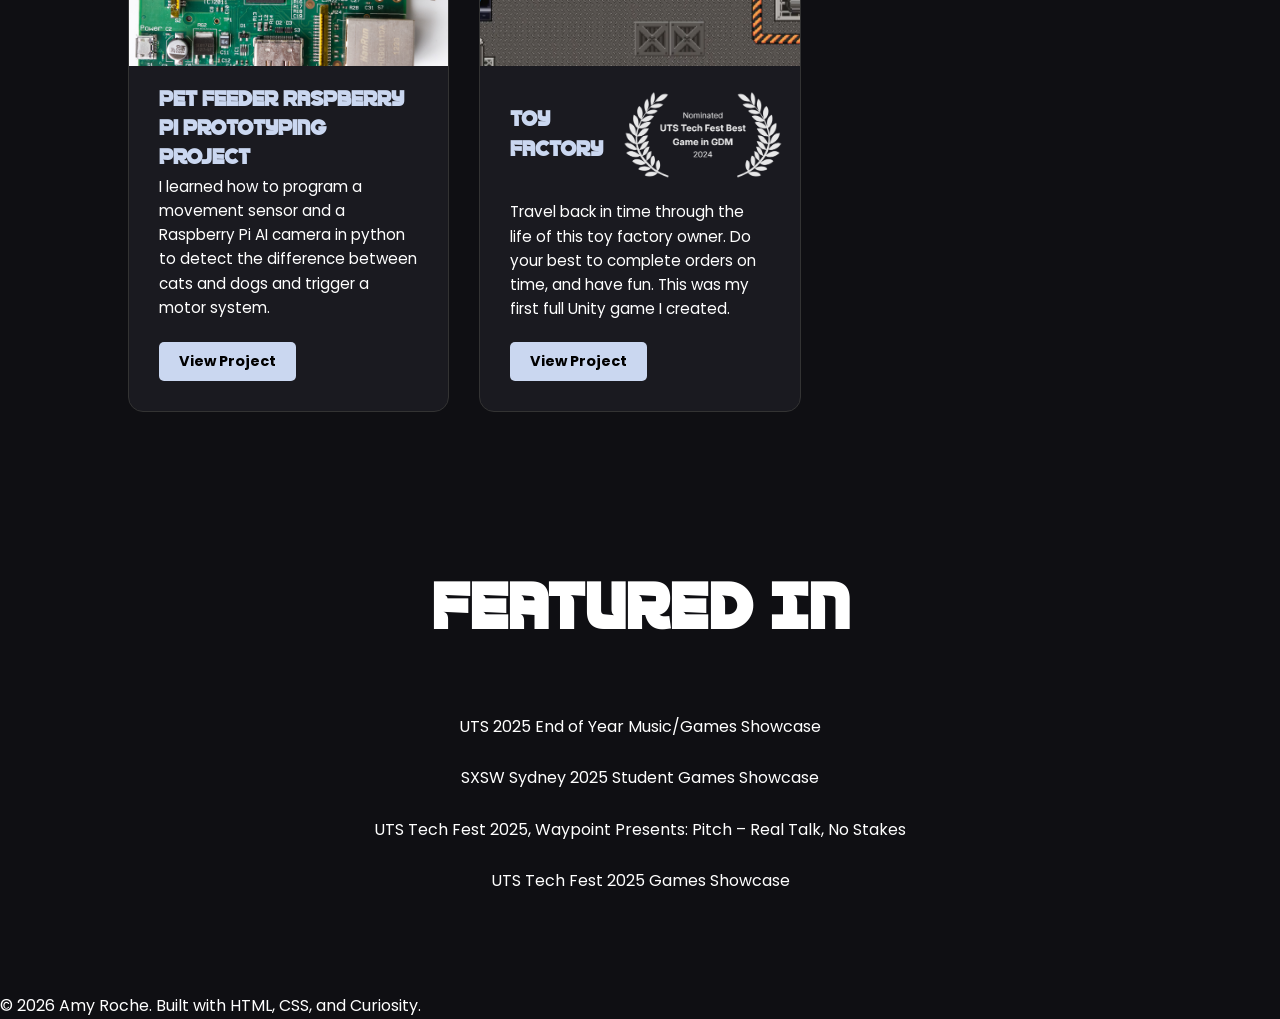
==== commit b63878b5: "development section" ====
--- a/docs/index.html
+++ b/docs/index.html
@@ -26,7 +26,6 @@
         <div class="title-content">
             <img id="sprite-character" src="assets/SpriteCharacter/Idle.gif" alt="Sprite">
             <h1><span class="highlight">Amy Roche</span></h1>
-            <p>Game Developer | Storyteller | Creative Thinker</p>
             <a href="#projects" class="btn">View My Work</a>
         </div>
     </section>
@@ -58,10 +57,8 @@
 
         <!-- PROJECT 1: RACCOON RIOT -->
         <div class="project-card theme-raccoon">
-            <!-- Title & Award Section -->
             <div class="project-header">
                 <img src="assets/RaccoonLogo.png" alt="Raccoon Riot Logo" class="project-logo">
-                <!-- Award Laurels -->
                 <div class="awards-container">
                     <div class="award">
                         <img src="assets/RaccoonAward1.png" alt="Award">
@@ -77,9 +74,14 @@
                     <div class="video-container">
                         <iframe src="https://www.youtube.com/embed/JwVisF-17L0" frameborder="0" allowfullscreen></iframe>
                     </div>
-                    <div class="image-row">
-                        <img src="assets/Raccoon1.png" alt="Screenshot">
-                        <img src="assets/Raccoon2.png" alt="Screenshot">
+                    <div class="image-row-wrapper">
+                        <div class="image-row">
+                            <img src="assets/Raccoon1.png" alt="Screenshot">
+                            <img src="assets/Raccoon2.png" alt="Screenshot">
+                            <img src="assets/Raccoon3.png" alt="Screenshot">
+                            <img src="assets/Raccoon5.png" alt="Screenshot">
+                        </div>
+                        <a href="https://leilamei.itch.io/raccoon-riot" target="_blank" class="btn-play overlaid-play-btn">Play Game</a>
                     </div>
                 </div>
 
@@ -87,23 +89,96 @@
                     <p class="description">
                         An action-packed multiplayer party game that puts players in the mischievous minds of raccoons on a midnight raid.
                     </p>
-                     <div class="info-footer">
-                        <div class="contributions">
-                            <h3 class="highlight">My Main Contributions:</h3>
-                            <ul class="contribution-list">
-                                <li>Creative direction and game design.</li>
-                                <li>Team management and task delegation.</li>
-                                <li>Player movement, actions, and animations.</li>
-                                <li>Visual effects (particles, shaders, decals).</li>
-                                <li>Item physics and interaction.</li>
-                                <li>UI visuals and functionality.</li>
-                                <li>Scene switching, cleanup, and endgame logic.</li>
-                                <li>Major debugging and refactoring.</li>
-                            </ul>
-                        </div>
-                        <a href="https://leilamei.itch.io/raccoon-riot" target="_blank" class="btn-play">Play</a>
-                    </div>
-                </div>
+                </div>
+            </div>
+
+            <!-- Development Section -->
+            <div class="project-dev-section">
+                <h3>Development Insights</h3>
+
+                <!-- Gallery -->
+
+                <!--
+                <div class="item-details">
+                    <div class="item-header"></div>
+                    <p>  </p>
+                </div>
+                -->
+                
+                <div class="dev-gallery">
+
+                    <div class="dev-gallery-item text-item">
+                        <div class="item-header">Contributions Summary</div>
+                        <ul class="contribution-list">
+                            <li>Creative direction and game design.</li>
+                            <li>Team management and task delegation.</li>
+                            <li>Player movement, actions, and animations.</li>
+                            <li>Visual effects (particles, shaders, decals).</li>
+                            <li>Item physics and interaction.</li>
+                            <li>UI visuals and functionality.</li>
+                            <li>Scene switching, cleanup, and endgame logic.</li>
+                            <li>Major debugging and refactoring.</li>
+                        </ul>
+                    </div>
+                    
+                    <div class="dev-gallery-item">
+                        <img src="assets/raccoonBug.gif" alt="Raccoon Bug">
+
+                        <div class="item-details">
+                            <div class="item-header">Early destruction physics bug</div>
+                            <p>I spent a lot of time making small code adjustments to a free Unity chaos physics program to fit our use case, and tuning the settings for different items. As you can see, the intention to make an exploding 'Roomba' did not work at first as intended.</p>
+                        </div>
+                    </div>
+
+                    <div class="dev-gallery-item">
+                        <img src="assets/raccoonDamage.gif" alt="Raccoon Damage">
+
+                        <div class="item-details">
+                            <div class="item-header">Raccoon Damage, Health, & Death</div>
+                            <p>Instead of having a health bar UI element, I thought it would be a lot better to use an increasing amount of scratch decals on the Raccoon to indicate health. This makes sure that the player isn't too overwhelmed by information and makes the health system more intuitive for such a fast-paced game. The Raccoon's movement also slows & their walking animation changes when they are more damaged, again so they player doesn't have lots of UI to keep track of.</p>
+                        </div>
+                    </div>
+
+                    <div class="dev-gallery-item">
+                        <img src="assets/raccoonInteraction.gif" alt="Raccoon Interaction">
+
+                        <div class="item-details">
+                            <div class="item-header">Interaction System Early Development</div>
+                            <p>Making the different interactable objects was very fun. I had a lot of issues early on with the controls UI for different interactable objects. It took me a while to figure out how to get it to work, and to appear as the correct button on the correct type of interaction (pickup, drop, throw, interact, destruction).</p>
+                        </div>
+                    </div>
+
+                    <div class="dev-gallery-item">
+                        <div class="item-details">
+                            <div class="item-header">Player Combat System Progress</div>
+                        </div>
+                        <img src="assets/RaccoonPR1.png" alt="Git Commit History">
+                    </div>
+
+                    <div class="dev-gallery-item">
+                        <img src="assets/raccoonScratch.gif" alt="Raccoon Scratch">
+                        
+                        <div class="item-details">
+                            <div class="item-header">Scratch Destruction</div>
+                            <p>Learning the Unity decals system for the first time was really fun and I was proud of being able to achieve this scratch effect that can be performed on any wall or object in the game. It also adds to the player's overall points.</p>
+                        </div>
+                    </div>
+
+                    <div class="dev-gallery-item">
+                        <img src="assets/highlight.gif" alt="Object Highlight Effect">
+                        
+                        <div class="item-details">
+                            <div class="item-header">Object Highlight Effect</div>
+                            <p>There were a lot of issues in early playtesting with player's not being able to find 'task-related' objects. This effect I implemented fixed a lot of those issues.</p>
+                        </div>
+                    </div>
+
+                    <div class="dev-gallery-item">
+                        <div class="item-details">
+                            <div class="item-header">Bug Fix PR before SXSW</div>
+                        </div>
+                        <img src="assets/RaccoonPR2.png" alt="Git Commit History">
+                    </div>
             </div>
         </div>
 
@@ -112,7 +187,6 @@
             <div class="project-header">
                 <img src="assets/UnspokenLogo.png" alt="Unspoken Logo" class="project-logo">
                 <div class="awards-container">
-                    <!-- Add award here -->
                 </div>
             </div>
             <div class="project-content">
@@ -120,29 +194,102 @@
                     <div class="video-container">
                         <iframe src="https://www.youtube.com/embed/9GjKifjIOE0" frameborder="0" allowfullscreen></iframe>
                     </div>
-                    <div class="image-row">
-                        <img src="assets/Unspoken1.png" alt="Screenshot">
-                        <img src="assets/Unspoken2.png" alt="Screenshot">
+                    <div class="image-row-wrapper">
+                        <div class="image-row">
+                            <img src="assets/Unspoken1.png" alt="Screenshot">
+                            <img src="assets/Unspoken2.png" alt="Screenshot">
+                            <img src="assets/Unspoken3.png" alt="Screenshot">
+                        </div>
+                        <a href="https://leilamei.itch.io/unspoken" target="_blank" class="btn-play overlaid-play-btn">Play Game</a>
                     </div>
                 </div>
                 <div class="project-info">
                     <p class="description">A linguistic puzzle adventure about listening, understanding, and finding your way home.</p>
-                    <div class="info-footer">
-                        <div class="contributions">
-                            <h3 class="highlight">My Main Contributions:</h3>
-                            <ul class="contribution-list">
-                                <li>Level layout, puzzle design, and game design.</li>
-                                <li>Team management and project oversight.</li>
-                                <li>UI creative direction, visuals, and functionality.</li>
-                                <li>Scene switching & game flow/progression logic.</li>
-                                <li>Credits & menu scenes.</li>
-                                <li>NPC actions and animations.</li>
-                                <li>Visual Effects (lighting and particles).</li>
-                                <li>Bug fixes and game quality management.</li>
-                            </ul>
-                        </div>
-                        <a href="https://leilamei.itch.io/unspoken" target="_blank" class="btn-play">Play</a>
-                    </div>
+                </div>
+            </div>
+
+            <div class="project-dev-section">
+                <h3>Development Insights</h3>
+
+                <!-- Gallery -->
+                <div class="dev-gallery">
+
+                    <div class="dev-gallery-item text-item">
+                        <div class="item-header">Contributions Summary</div>
+                        <ul class="contribution-list">
+                            <li>Level layout, puzzle design, and game design.</li>
+                            <li>Team management and project oversight.</li>
+                            <li>UI creative direction, visuals, and functionality.</li>
+                            <li>Scene switching & game flow/progression logic.</li>
+                            <li>Credits & menu scenes.</li>
+                            <li>NPC actions and animations.</li>
+                            <li>Visual Effects (lighting and particles).</li>
+                            <li>Bug fixes and game quality management.</li>
+                        </ul>
+                    </div>
+
+                    <div class="dev-gallery-item">
+                        <img src="assets/Unspoken1.gif" alt="Action System">
+                        
+                        <div class="item-details">
+                            <div class="item-header">Tutorial System</div>
+                            <p>This gif shows ealy footage of the tutorial system I built. Each tutorial step ScriptableObject contains a trigger condition (triggered by our custom Event system) to continue to the next step in the queue. While this system worked well for the constant tutorial redesign/interation we were doing, the strict 'queue' design made it prone to breaking if a trigger event was broadcast too early. If reworking this system, I would probably combine the event triggers with a state machine to allow for early event triggering, and a more flexible queue-like data structure to make the tutorial step order more flexible.</p>
+                        </div>
+                    </div>
+
+                    <div class="dev-gallery-item">
+                        <div class="item-details">
+                            <div class="item-header">Journal System & UI PR</div>
+                        </div>
+                        <img src="assets/UnspokenPR1.png" alt="Git Commit History">
+                    </div>
+
+                    <div class="dev-gallery-item">
+                        <img src="assets/Unspoken4.gif" alt="Tutorial System">
+                        
+                        <div class="item-details">
+                            <div class="item-header">NPC Action Animations</div>
+                            <p>The NPC Action system was the combined work of multiple programmers, but I primarily built the animation/gesture events and the Inspector interface for it. A huge game design issue was how to show and not tell the player what words meant though NPCs. A vital part to the solution for this problem was triggering different animations during, before, or after NPC actions. While I was limited by our character models and the free animations available to us online, I was able to achieve a flexible system in which we could assign waving, pointing, head-nodding, and more animations to our NPC's actions.</p>
+                        </div>
+                    </div>
+
+                    <div class="dev-gallery-item">
+                        <div class="item-details">
+                            <div class="item-header">NPC Animations & Actions Commits</div>
+                        </div>
+                        <img src="assets/UnspokenPR3.png" alt="Git Commit History">
+                    </div>
+
+                    <div class="dev-gallery-item text-item">
+                        <div class="item-header">NPC Action System Development Reflection</div>
+                        <p>One of the biggest issues this project still faces is the NPC Action System. This was originally an Inspector interface for developers, in which each type of action would be added to an NPC gameObject's priority action queue or their default action queue. This became incredibly tedious as development went on, since we would end up with priority action queues of 50 or more actions, and editing/debugging this queue involved scrolling through a long list in the inspector. It was prone to breaking and while flexible, was difficult to use.</p><br>
+                        <p>I am currently in the process of refactoring this system and transitioning it to a more OO sequence and schedue-based system. Actions are now ScriptableObjects, allowing them to be reused for different action sequences instead of being reconfigured every time. Different sequences of actions can be rearanged and reused for multiple NPCs, rather than forcing the developer to remake identical actions again and again (e.g. An identical 'Introduction' action sequence used across NPCs). I have also replaced the old coroutine action system with the new Unity 6 Awaitable systen, allowing for cleaner iteruption of actions and preventing event listener leaks and 'zombie' NPC states.</p><br>
+                        <p>This system is still a work in progress, and in future I am hoping to develop a scheduling system for action sequences. Going even further I'd love to create a node-based graph system for complex NPC behaviour and decision making, which would facilitate more interesting & creative level/npc design.</p>
+                    </div> 
+
+                    <div class="dev-gallery-item">
+                        <img src="assets/Unspoken3.gif" alt="Journal UI">
+                        
+                        <div class="item-details">
+                            <div class="item-header">Word Journal UI</div>
+                            <p>I soley was in charge of the UI for this project. The journal system especially took a lot of playtesting and iteration to get right visually and functionally, and I'd say Unity UI Toolkit and I developed a love hate relationship throughout.</p><br>
+                            <p>This was a very challenging but rewarding interface to design, as the audio-based nature of our game, and having a commitment to not including a written form of the langauage made having visual interpretations of it difficult, something necessary for the UI. Games we had taken a lot of inspiration from in other areas such as Chants of Sennaar became difficult to draw from in this area, as they rely heavily on the written language format for the player to keep track of the words.</p><br>
+                            <p>It was clear an audio integration was necessary for the journal UI (the play button for each word), and another team member later developed a custom waveform generator as a way for users to somewhat visually distinguish between words (not seen fully functional in this image). I also developed a way for the player to add their own notes in the space under each word by pressing the [+] button. As the game progresses and more words are added, the player can write whatever they need to to keep track of context clues and hints about a word's meaning before they are certain of its translation.</p>
+                        </div>
+                    </div>
+
+                    <div class="dev-gallery-item">
+                        <div class="item-details">
+                            <div class="item-header">End Credits Scene Arangement and Lighting</div>
+                        </div>
+
+                        <img src="assets/Unspoken5.gif" alt="Credits Scene">
+
+                        <div class="item-details">
+                            <p>I love particle effects :)</p>
+                        </div>
+                    </div>
+
                 </div>
             </div>
         </div>
@@ -159,34 +306,41 @@
             </div>
             <div class="project-content">
                 <div class="project-media">
-                    <!--<div class="video-container">
-                        <iframe src="" frameborder="0" allowfullscreen></iframe>
-                    </div>-->
-                    <div class="image-row">
-                        <img src="assets/Flicker1.png" alt="Screenshot">
-                        <img src="assets/Flicker2.png" alt="Screenshot">
+                    <div class="image-row-wrapper">
+                        <div class="image-row">
+                            <img src="assets/Flicker1.png" alt="Screenshot">
+                            <img src="assets/Flicker3.png" alt="Screenshot">
+                            <img src="assets/Flicker2.png" alt="Screenshot">
+                        </div>
+                        <a href="https://leilamei.itch.io/a-flicker-of-hope" target="_blank" class="btn-play overlaid-play-btn">Play Game</a>
                     </div>
                 </div>
                 <div class="project-info">
-                    <p class="description">A Flicker of Hope follows a butterfly on a quest to restore an enchanted forest consumed by a dark curse. Once vibrant, the forest is now home to corrupted animals overcome by sorrow, anger, and fear. Guided by a pure heart, the butterfly brings hope to the gloom, helping the creatures rediscover themselves and reviving the forest through compassion and light.</p>
-                    <div class="info-footer">
-                        <div class="contributions">
-                            <h3 class="highlight">My Main Contributions:</h3>
-                            <ul class="contribution-list">
-                                <li>Storyboarding and project design.</li>
-                                <li>Visual effects (particles, lighting, shaders).</li>
-                                <li>Player movement, interaction, and animations.</li>
-                                <li>In-game UI visuals and functionality.</li>
-                                <li>NPC animations and AI.</li>
-                                <li>Cut-scenes (camera movement, dialogue, coroutine logic).</li>
-                            </ul>
-                        </div>
-                        <a href="https://leilamei.itch.io/a-flicker-of-hope" target="_blank" class="btn-play">Play</a>
-                    </div>    
-                </div>
-            </div>
-        </div>
-
+                    <p class="description">A Flicker of Hope follows a butterfly on a quest to restore an enchanted forest consumed by a dark curse...</p>   
+                </div>
+            </div>
+
+            <div class="project-dev-section">
+                <h3>Development Insights</h3>
+
+                <!-- Gallery -->
+                <div class="dev-gallery">
+
+                    <div class="dev-gallery-item text-item">
+                        <div class="item-header">Contributions Summary</div>
+                        <ul class="contribution-list">
+                            <li>Storyboarding and project design.</li>
+                            <li>Visual effects (particles, lighting, shaders).</li>
+                            <li>Player movement, interaction, and animations.</li>
+                            <li>In-game UI visuals and functionality.</li>
+                            <li>NPC animations and AI.</li>
+                            <li>Cut-scenes (camera movement, dialogue, coroutine logic).</li>
+                        </ul>
+                    </div>
+
+                </div>
+            </div>
+        </div>
     </section>
 
     <!-- Other Projects Section -->
@@ -261,11 +415,21 @@
         <h2 class="section-title">Featured In</h2>
         <div class="featured-content">
             <p><a href="https://www.gamesstudio.org/articles/celebrating-9-years-innovation-and-collaboration" target="_blank">UTS 2025 End of Year Music/Games Showcase</a></p>
+            <br>
             <p><a href="https://www.gamesstudio.org/articles/classroom-global-stage-students-present-sxsw" target="_blank">SXSW Sydney 2025 Student Games Showcase</a></p>
+            <br>
             <p><a href="https://www.gamesstudio.org/articles/pitching-purpose-how-waypoint%E2%80%99s-%E2%80%9Creal-talk-no-stakes%E2%80%9D-gave-uts-game-devs-glimpse-industry" target="_blank">UTS Tech Fest 2025, Waypoint Presents: Pitch – Real Talk, No Stakes</a></p>
+            <br>
             <p><a href="https://www.gamesstudio.org/articles/record-breaking-uts-games-showcase-celebrates-nine-years-student-innovation" target="_blank">UTS Tech Fest 2025 Games Showcase</a></p>
         </div>
     </section>
+
+    <!-- Lightbox Modal -->
+    <div id="lightbox-modal" class="lightbox">
+        <span class="lightbox-close">&times</span>
+        <img class="lightbox-content" id="lightbox-img">
+        <div id="lightbox-caption"></div>
+    </div>
 
     <!-- Footer -->
     <footer>
@@ -273,6 +437,9 @@
     </footer>
 
     <script>
+
+        //Moving Sprite
+
         const sprite = document.getElementById('sprite-character');
         const idleImg = 'assets/SpriteCharacter/Idle.gif';
         const walkImg = 'assets/SpriteCharacter/Walk.gif';
@@ -333,6 +500,47 @@
         }
 
         gameLoop();
+
+        // Lightbox
+        const lightbox = document.getElementById('lightbox-modal');
+        const lightboxImg = document.getElementById('lightbox-img');
+        const lightboxCaption = document.getElementById('lightbox-caption');
+        const closeBtn = document.querySelector('.lightbox-close');
+        const galleryItems = document.querySelectorAll('.dev-gallery-item');
+
+        galleryItems.forEach(item => {
+            item.addEventListener('click', () => {
+                // Check if this specific card has an image (ignores text-only cards)
+                const img = item.querySelector('img');
+                
+                if (img) {
+                    // Get the image source
+                    lightboxImg.src = img.src;
+                    const header = item.querySelector('.item-header');
+                    if (header) {
+                        lightboxCaption.innerText = header.innerText;
+                    } else {
+                        lightboxCaption.innerText = ""; // Clear if no header
+                    }
+
+                    // Show the lightbox
+                    lightbox.classList.add('show');
+                }
+            });
+        });
+
+        // Close when the X is clicked
+        closeBtn.addEventListener('click', () => {
+            lightbox.classList.remove('show');
+        });
+
+        // Close when clicking anywhere in the background
+        lightbox.addEventListener('click', (e) => {
+            if (e.target === lightbox) {
+                lightbox.classList.remove('show');
+            }
+        });
+
     </script>
 </body>
 </html>
--- a/docs/style.css
+++ b/docs/style.css
@@ -51,7 +51,7 @@
 .description {
     margin-top: 10px;
     margin-bottom: 20px;
-    font-size: x-large;
+    font-size: large;
 }
 
 /* =========================================
@@ -66,6 +66,7 @@
     width: 100%;
     z-index: 100;
     background: rgba(15, 15, 19, 0.9);
+    box-sizing: border-box;
 }
 
 nav ul {
@@ -207,21 +208,47 @@
     height: 100%;
 }
 
+.image-row-wrapper {
+    position: relative;
+    margin-top: 15px;
+    border-radius: 8px;
+    overflow: hidden;
+    background-color: #000;
+}
+
 .image-row {
     display: flex;
-    gap: 10px;
-    margin-top: 15px;
+    flex-direction: row;
+    justify-content: center;
+    align-items: center;
+    width: 100%;
 }
 
 .image-row img {
     width: calc(50% - 5px);
-    border-radius: 8px;
-    opacity: 0.7;
-    transition: 0.3s;
-}
-
-.image-row img:hover {
-    opacity: 1;
+    max-height: 250px;
+    height: auto; 
+    object-fit: contain;
+}
+
+.overlaid-play-btn {
+    position: absolute;
+    top: 50%;
+    left: 50%;
+    transform: translate(-50%, -50%);
+    font-size: 1.6rem;
+    padding: 20px 50px;
+    border-radius: 12px;
+    box-shadow: 0 10px 30px rgba(0, 0, 0, 0.8);
+    border: 3px solid rgba(0, 0, 0, 0.5);
+    text-transform: uppercase;
+    letter-spacing: 2px;
+    transition: all 0.3s ease;
+}
+
+.overlaid-play-btn:hover {
+    transform: translate(-50%, -50%) scale(1.05);
+    box-shadow: 0 10px 40px var(--accent-color);
 }
 
 /* =========================================
@@ -233,9 +260,11 @@
 
 .info-footer {
     display: flex;
-    justify-content: space-between;
-    align-items: center;
-    gap: 30px;
+    justify-content: flex-end;
+    align-items: center;
+    gap: 20px;
+    margin-top: 20px;
+    flex-wrap: wrap;
 }
 
 .contributions {
@@ -245,7 +274,16 @@
 .contribution-list {
     list-style: none;
     margin-top: 10px;
-    font-size: medium;
+    padding: 0;
+}
+
+.contribution-list li {
+    display: flex;
+    align-items: flex-start;
+    margin-bottom: 10px;
+    font-size: 0.95rem;
+    line-height: 1.6;
+    color: #ccc;
 }
 
 .contribution-list li::before {
@@ -253,6 +291,8 @@
     color: var(--accent-color);
     margin-right: 10px;
     font-weight: bold;
+    flex-shrink: 0;
+    margin-top: 2px;
 }
 
 /* =========================================
@@ -312,25 +352,86 @@
     box-shadow: 0 0 20px var(--accent-color);
 }
 
-/* =========================================
-   10. RESPONSIVE DESIGN
-   ========================================= */
 @media (max-width: 1000px) {
+    .btn-play.overlaid-play-btn {
+        width: max-content;
+        margin-top: 0;
+        padding: 12px 30px; 
+        font-size: 1.2rem; 
+    }
+}
+
+@media (max-width: 500px) {
+    .btn-play.overlaid-play-btn {
+        padding: 10px 20px;
+        font-size: 1rem;
+    }
+}
+
+/* =========================================
+10. RESPONSIVE DESIGN
+========================================= */
+@media (max-width: 1000px) {
+
+    nav {
+        padding: 1rem 5%;
+    }
+    nav .logo {
+        display: none;
+    }
+    nav ul {
+        width: 100%;
+        justify-content: center;
+        flex-wrap: wrap;
+        gap: 15px;
+    }
+    nav ul li {
+        margin-left: 0;
+    }
+    nav a {
+        font-size: 0.9rem;
+    }
+
+    .projects {
+        padding: 60px 5%;
+    }
+    .project-card {
+        padding: 20px;
+    }
     .project-header {
         flex-direction: column;
         text-align: center;
-        gap: 20px;
-    }
-
+        gap: 15px;
+    }
+    .project-logo {
+        max-height: 80px;
+        max-width: 100%;
+    }
+    .awards-container {
+        flex-wrap: wrap;
+        justify-content: center;
+        gap: 10px;
+    }
+    .award img {
+        height: 70px;
+        max-width: 100%;
+    }
     .info-footer {
         flex-direction: column;
         align-items: flex-start;
     }
-
     .btn-play {
         width: 100%;
         text-align: center;
         margin-top: 20px;
+    }
+
+    .minor-card-header {
+        flex-direction: column;
+        text-align: center;
+    }
+    .minor-award-laurel {
+        width: 100px;
     }
 }
 
@@ -505,4 +606,206 @@
     .about-links {
         justify-content: center;
     }
+}
+
+/* =========================================
+   14. DEVELOPMENT GALLERY
+   ========================================= */
+
+.project-dev-section h3 {
+    font-size: 2.6rem;
+    padding-bottom: 10px;
+    border-bottom: 1px solid #444;
+}
+
+.project-dev-section h4 {
+    font-size: 1.5rem;
+    padding-bottom: 10px;
+    padding-top: 10px;
+}
+
+.dev-gallery {
+    column-count: 3;
+    column-gap: 20px;
+    margin-top: 30px;
+    width: 100%;
+}
+
+.dev-gallery-item {
+    background-color: #15151a;
+    border: 1px solid #333;
+    border-radius: 10px;
+    overflow: hidden;
+    position: relative;
+    z-index: 1;
+    transition: border-color 0.3s ease, transform 0.3s ease, box-shadow 0.3s ease;
+    display: inline-block;
+    width: 100%;
+    margin-bottom: 20px;
+    break-inside: avoid;
+    page-break-inside: avoid;
+}
+
+.dev-gallery-item:hover {
+    border-color: var(--accent-color);
+    transform: scale(1.03) translateY(-3px); 
+    z-index: 10; 
+    box-shadow: 0 15px 35px rgba(0, 0, 0, 0.8); 
+}
+
+.dev-gallery-item.span-2 {
+    column-span: all;
+    display: block;
+    margin-top: 10px;
+    margin-bottom: 30px;
+}
+
+.dev-gallery-item img {
+    width: 100%;
+    height: auto;
+    object-fit: cover;
+    display: block;
+    border-bottom: 1px solid #333;
+}
+
+.dev-gallery-item .item-caption {
+    padding: 12px 15px;
+    font-size: 0.85rem;
+    color: #aaa;
+    background: #111115;
+    text-align: center;
+    font-style: italic;
+}
+
+.dev-gallery-item.text-item,
+.dev-gallery-item.code-item {
+    padding: 20px;
+}
+
+.item-header {
+    font-family: var(--heading-font);
+    font-size: 1rem;
+    color: var(--accent-color);
+    margin-bottom: 15px;
+    border-bottom: 1px solid #333;
+    padding-bottom: 10px;
+}
+
+.item-details {
+    padding: 20px;
+    display: flex;
+    flex-direction: column;
+    flex-grow: 1;
+}
+
+.dev-gallery-item p {
+    font-size: 0.95rem;
+    line-height: 1.6;
+    color: #ccc;
+    margin: 0;
+}
+
+.dev-gallery-item pre {
+    background-color: #0a0a0c;
+    border: 1px solid #222;
+    border-radius: 6px;
+    padding: 15px;
+    overflow-x: auto;
+    white-space: pre-wrap;
+    word-wrap: break-word;
+    font-size: 0.85rem;
+    color: #a9b7c6;
+    margin: 0;
+}
+
+.dev-gallery-item code {
+    font-family: 'Courier New', Courier, monospace;
+}
+
+.dev-gallery-item > .item-details:first-child {
+    padding-bottom: 15px;
+}
+
+.dev-gallery-item > .item-details:first-child .item-header:last-child {
+    margin-bottom: 0;
+    padding-bottom: 0;
+    border-bottom: none;
+}
+
+.dev-gallery-item img:last-child {
+    border-bottom: none;
+}
+
+@media (max-width: 1100px) {
+    .dev-gallery {
+        column-count: 2;
+    }
+}
+
+@media (max-width: 700px) {
+    .dev-gallery {
+        column-count: 1;
+    }
+}
+
+/* =========================================
+   15. LIGHTBOX MODAL
+   ========================================= */
+
+.lightbox {
+    display: none;
+    position: fixed;
+    z-index: 9999;
+    left: 0;
+    top: 0;
+    width: 100%;
+    height: 100%;
+    background-color: rgba(0, 0, 0, 0.85);
+    align-items: center;
+    justify-content: center;
+    flex-direction: column;
+    opacity: 0;
+    transition: opacity 0.3s ease;
+}
+
+.lightbox.show {
+    display: flex;
+    opacity: 1;
+}
+
+.lightbox-content {
+    max-width: 90%;
+    max-height: 80vh;
+    border-radius: 8px;
+    box-shadow: 0 10px 40px rgba(0,0,0,1);
+    object-fit: contain;
+}
+
+#lightbox-caption {
+    margin-top: 20px;
+    color: var(--accent-color);
+    font-size: 1.5rem;
+    font-family: var(--heading-font);
+    text-align: center;
+}
+
+.lightbox-close {
+    position: absolute;
+    top: 20px;
+    right: 40px;
+    color: #fff;
+    font-size: 50px;
+    font-weight: bold;
+    cursor: pointer;
+    transition: color 0.3s ease;
+}
+
+.lightbox-close:hover {
+    color: var(--accent-color);
+}
+
+.dev-gallery-item:has(img),
+.dev-gallery-item:has(video),
+.dev-gallery-item:has(iframe) {
+    cursor: pointer;
 }
